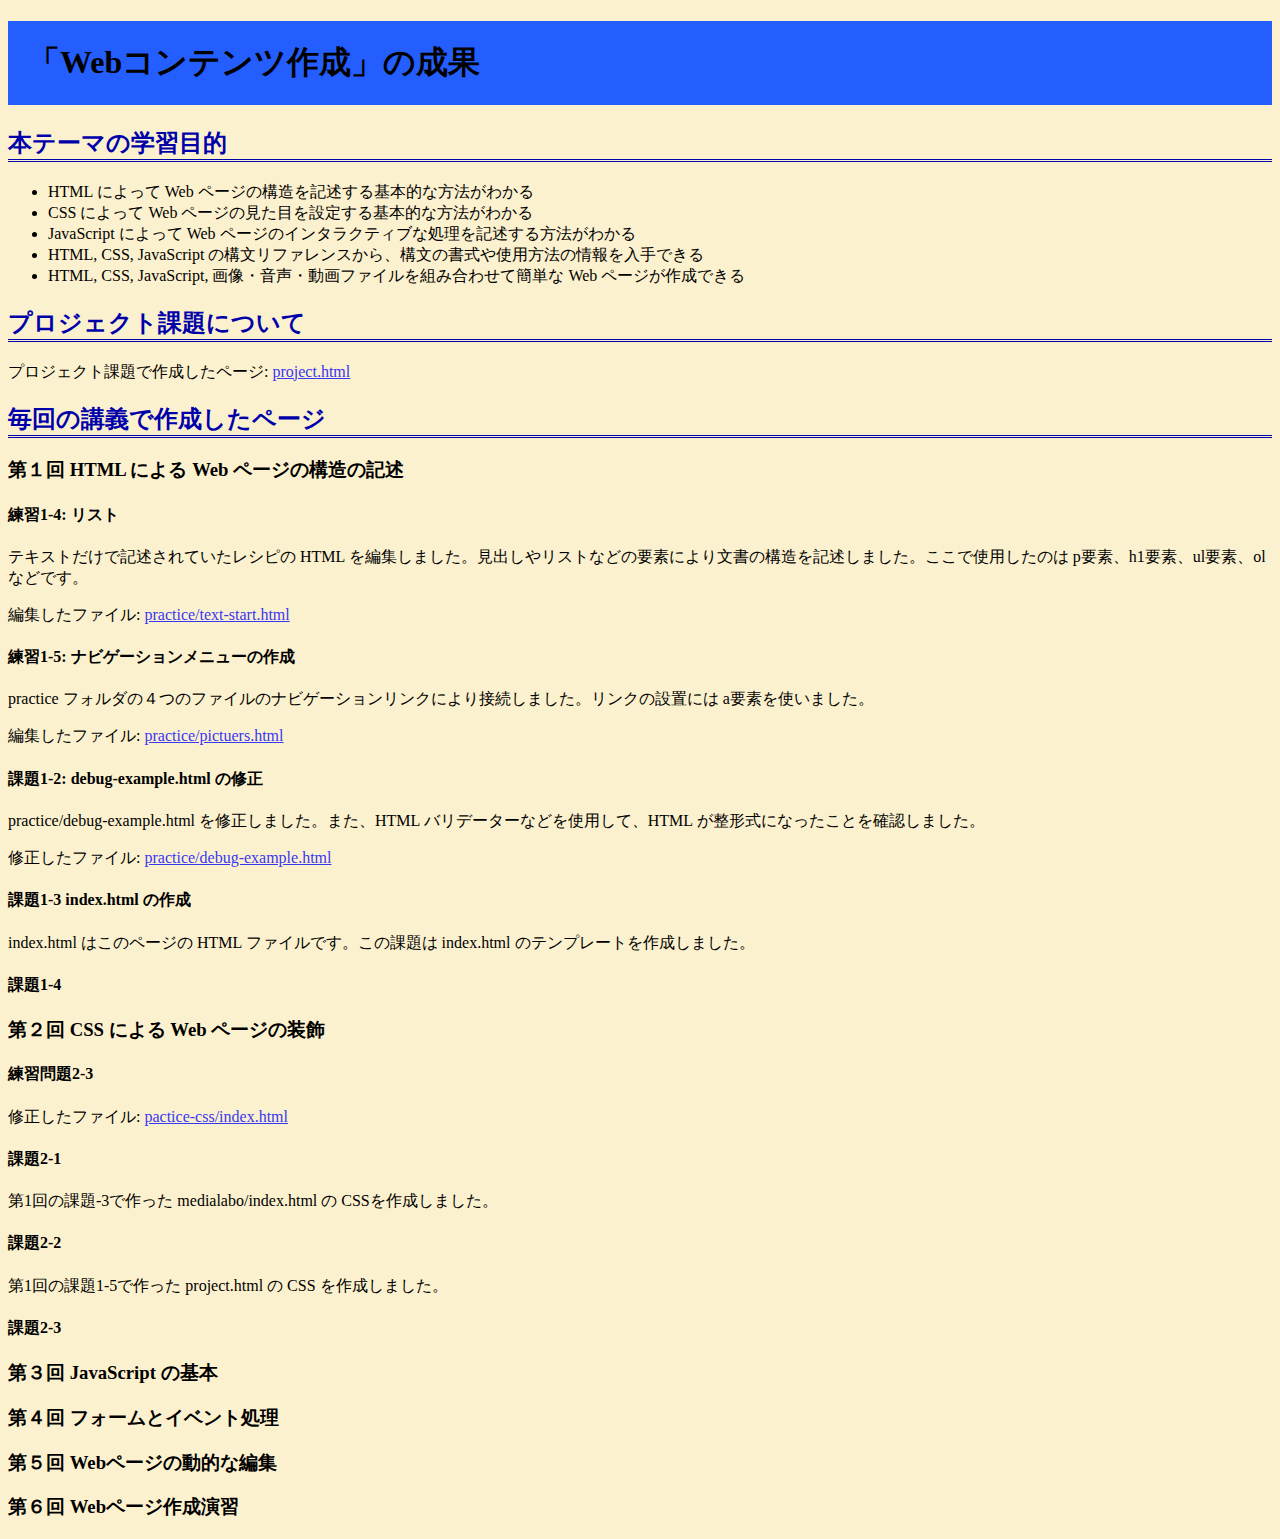
==== index.html @ c335f927 "6/16　演習" ====
<!DOCTYPE html>
<html>
    <head class="target">
        <meta charset="utf-8">
        <title>My test page</title>
        <link rel="stylesheet" href="style.css">
    </head>
    <body class="target">
        <h1 class="target">「Webコンテンツ作成」の成果</h1>
        <h2 class="target">本テーマの学習目的</h2>
            <ul class="target">
                <li>HTML によって Web ページの構造を記述する基本的な方法がわかる</li>
                <li>CSS によって Web ページの見た目を設定する基本的な方法がわかる</li>
                <li>JavaScript によって Web ページのインタラクティブな処理を記述する方法がわかる</li>
                <li>HTML, CSS, JavaScript の構文リファレンスから、構文の書式や使用方法の情報を入手できる</li>
                <li>HTML, CSS, JavaScript, 画像・音声・動画ファイルを組み合わせて簡単な Web ページが作成できる</li>
            </ul>
        <h2 class="target">プロジェクト課題について</h2>
            <p>プロジェクト課題で作成したページ: <a href = "project.html" target = _blank>project.html</a></p>
        <h2 class="target">毎回の講義で作成したページ</h2>
        <h3>第１回 HTML による Web ページの構造の記述</h3>
        <h4>練習1-4: リスト</h4>
            <p>テキストだけで記述されていたレシピの HTML を編集しました。見出しやリストなどの要素により文書の構造を記述しました。ここで使用したのは p要素、h1要素、ul要素、ol などです。</p>
            <p>編集したファイル: <a href = "practice/text-start.html" target = _blank>practice/text-start.html</a></p>
        <h4>練習1-5: ナビゲーションメニューの作成</h4>
            <p>practice フォルダの４つのファイルのナビゲーションリンクにより接続しました。リンクの設置には a要素を使いました。</p>
            <p>編集したファイル: <a href = "practice/pictures.html" target = _blank>practice/pictuers.html</a></p>
        <h4>課題1-2: debug-example.html の修正</h4>
            <p>practice/debug-example.html を修正しました。また、HTML バリデーターなどを使用して、HTML が整形式になったことを確認しました。</p>
            <p>修正したファイル: <a href = "practice/debug-example.html" target = _blank>practice/debug-example.html</a></p>
        <h4>課題1-3 index.html の作成</h4>
            <p>index.html はこのページの HTML ファイルです。この課題は index.html のテンプレートを作成しました。 </p>       <h4>課題1-4 </h4>
        <h3>第２回 CSS による Web ページの装飾</h3>
        <h4>練習問題2-3</h4>
            <p>修正したファイル: <a href = "practice-css/index.html" target = _blank>pactice-css/index.html</a></p>
        <h4>課題2-1</h4>
            <p>第1回の課題-3で作った medialabo/index.html の CSSを作成しました。</p>
        <h4>課題2-2</h4>
            <p>第1回の課題1-5で作った project.html の CSS を作成しました。</p>
        <h4>課題2-3</h4>
        <h3>第３回 JavaScript の基本</h3>
        <h3>第４回 フォームとイベント処理</h3>
        <h3>第５回 Webページの動的な編集</h3>
        <h3>第６回 Webページ作成演習</h3>
    </body>
</html>
---- style.css ----
h2 {
    color: rgb(0, 0, 170);
}
a:link {
    color: rgb(56, 56, 243);
}
a:visited {
    color: purple;
}
a:hover {
    text-decoration: none;
}
/*ul.target {
    border: 5px solid rgb(0, 0, 255);
    padding: 20px 20px 20px 20px;
    background: rgb(181, 212, 230);
}*/
body.target{
    background-color: rgb(252, 241, 206);/*252,241,206*/
}
h2.target {
    border-style: none none double none;
}
h1.target {
    border-style: none;
    padding: 20px 20px 20px 20px;
    background: rgb(36, 94, 255);
}
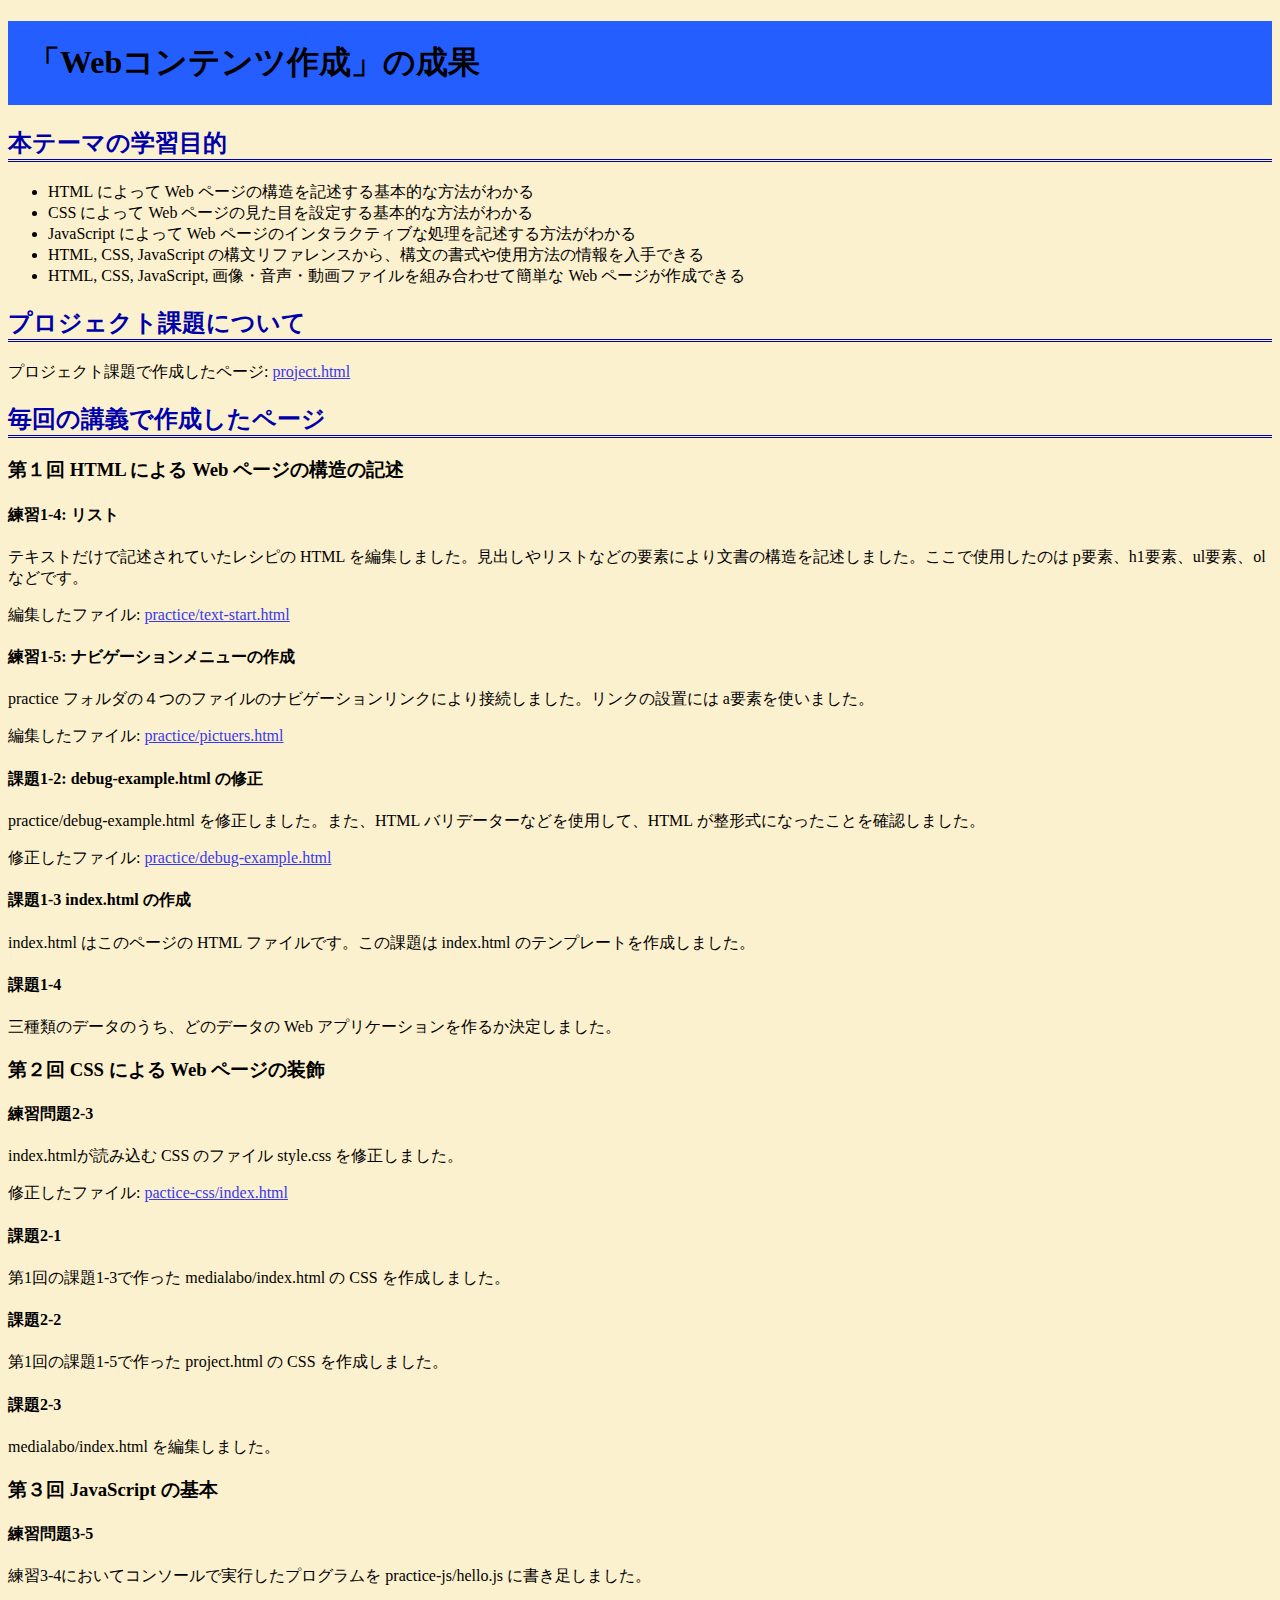
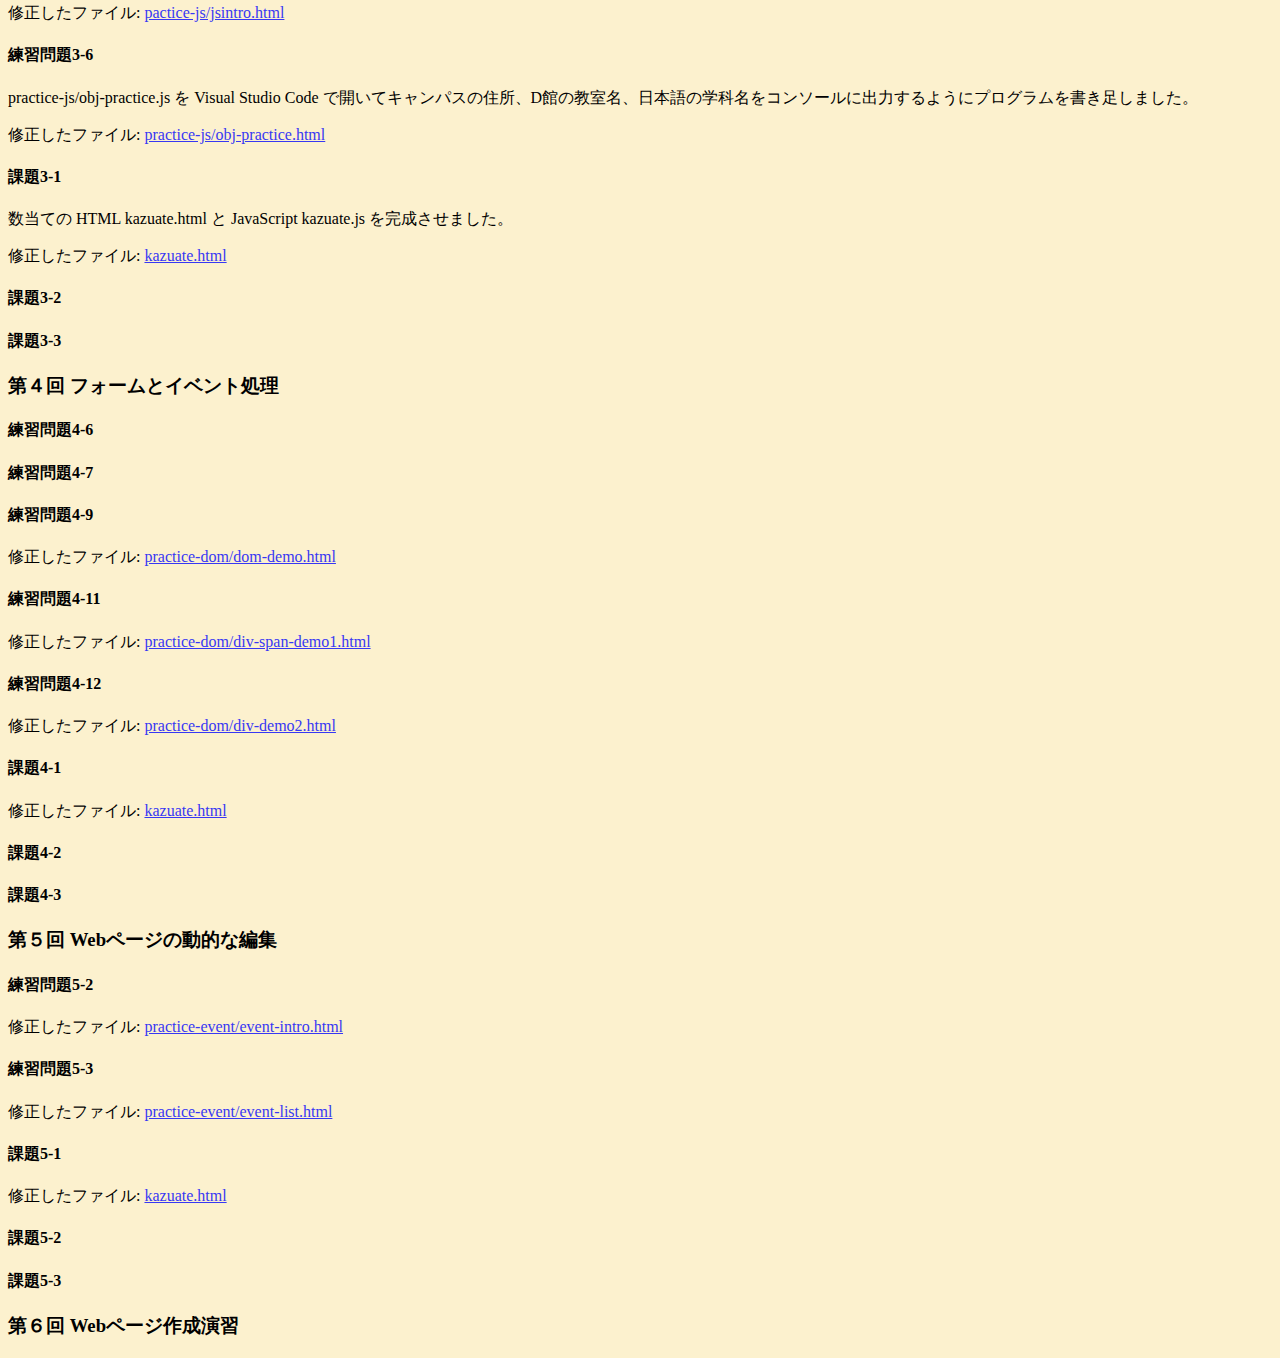
==== commit b3783945: "7/7" ====
--- a/index.html
+++ b/index.html
@@ -16,31 +16,66 @@
                 <li>HTML, CSS, JavaScript, 画像・音声・動画ファイルを組み合わせて簡単な Web ページが作成できる</li>
             </ul>
         <h2 class="target">プロジェクト課題について</h2>
-            <p>プロジェクト課題で作成したページ: <a href = "project.html" target = _blank>project.html</a></p>
+            <p>プロジェクト課題で作成したページ: <a href = "projects.html" target = _blank>project.html</a></p>
         <h2 class="target">毎回の講義で作成したページ</h2>
         <h3>第１回 HTML による Web ページの構造の記述</h3>
-        <h4>練習1-4: リスト</h4>
-            <p>テキストだけで記述されていたレシピの HTML を編集しました。見出しやリストなどの要素により文書の構造を記述しました。ここで使用したのは p要素、h1要素、ul要素、ol などです。</p>
-            <p>編集したファイル: <a href = "practice/text-start.html" target = _blank>practice/text-start.html</a></p>
-        <h4>練習1-5: ナビゲーションメニューの作成</h4>
-            <p>practice フォルダの４つのファイルのナビゲーションリンクにより接続しました。リンクの設置には a要素を使いました。</p>
-            <p>編集したファイル: <a href = "practice/pictures.html" target = _blank>practice/pictuers.html</a></p>
-        <h4>課題1-2: debug-example.html の修正</h4>
-            <p>practice/debug-example.html を修正しました。また、HTML バリデーターなどを使用して、HTML が整形式になったことを確認しました。</p>
-            <p>修正したファイル: <a href = "practice/debug-example.html" target = _blank>practice/debug-example.html</a></p>
-        <h4>課題1-3 index.html の作成</h4>
-            <p>index.html はこのページの HTML ファイルです。この課題は index.html のテンプレートを作成しました。 </p>       <h4>課題1-4 </h4>
+            <h4>練習1-4: リスト</h4>
+                <p>テキストだけで記述されていたレシピの HTML を編集しました。見出しやリストなどの要素により文書の構造を記述しました。ここで使用したのは p要素、h1要素、ul要素、ol などです。</p>
+                <p>編集したファイル: <a href = "practice/text-start.html" target = _blank>practice/text-start.html</a></p>
+            <h4>練習1-5: ナビゲーションメニューの作成</h4>
+                <p>practice フォルダの４つのファイルのナビゲーションリンクにより接続しました。リンクの設置には a要素を使いました。</p>
+                <p>編集したファイル: <a href = "practice/pictures.html" target = _blank>practice/pictuers.html</a></p>
+            <h4>課題1-2: debug-example.html の修正</h4>
+                <p>practice/debug-example.html を修正しました。また、HTML バリデーターなどを使用して、HTML が整形式になったことを確認しました。</p>
+                <p>修正したファイル: <a href = "practice/debug-example.html" target = _blank>practice/debug-example.html</a></p>
+            <h4>課題1-3 index.html の作成</h4>
+                <p>index.html はこのページの HTML ファイルです。この課題は index.html のテンプレートを作成しました。 </p>       
+            <h4>課題1-4 </h4>
+                <p>三種類のデータのうち、どのデータの Web アプリケーションを作るか決定しました。</p>
         <h3>第２回 CSS による Web ページの装飾</h3>
-        <h4>練習問題2-3</h4>
-            <p>修正したファイル: <a href = "practice-css/index.html" target = _blank>pactice-css/index.html</a></p>
-        <h4>課題2-1</h4>
-            <p>第1回の課題-3で作った medialabo/index.html の CSSを作成しました。</p>
-        <h4>課題2-2</h4>
-            <p>第1回の課題1-5で作った project.html の CSS を作成しました。</p>
-        <h4>課題2-3</h4>
+            <h4>練習問題2-3</h4>
+                <p>index.htmlが読み込む CSS のファイル style.css を修正しました。</p>
+                <p>修正したファイル: <a href = "practice-css/index.html" target = _blank>pactice-css/index.html</a></p>
+            <h4>課題2-1</h4>
+                <p>第1回の課題1-3で作った medialabo/index.html の CSS を作成しました。</p>
+            <h4>課題2-2</h4>
+                <p>第1回の課題1-5で作った project.html の CSS を作成しました。</p>
+            <h4>課題2-3</h4>
+                <p>medialabo/index.html を編集しました。</p>
         <h3>第３回 JavaScript の基本</h3>
+            <h4>練習問題3-5</h4>
+                <p>練習3-4においてコンソールで実行したプログラムを practice-js/hello.js に書き足しました。</p>
+                <p>修正したファイル: <a href = "pactice-js/jsintro.html" target = _blank>pactice-js/jsintro.html</a></p>
+            <h4>練習問題3-6</h4>
+                <p>practice-js/obj-practice.js を Visual Studio Code で開いてキャンパスの住所、D館の教室名、日本語の学科名をコンソールに出力するようにプログラムを書き足しました。</p>
+                <p>修正したファイル: <a href = "practice-js/obj-practice.html" target = _blank>practice-js/obj-practice.html</a></p>
+            <h4>課題3-1</h4>
+                <p>数当ての HTML kazuate.html と JavaScript kazuate.js を完成させました。</p>
+                <p>修正したファイル: <a href = "kazuate.html" target = _blank>kazuate.html</a></p>
+            <h4>課題3-2</h4>
+            <h4>課題3-3</h4>
         <h3>第４回 フォームとイベント処理</h3>
+            <h4>練習問題4-6</h4>
+            <h4>練習問題4-7</h4>
+            <h4>練習問題4-9</h4>
+                <p>修正したファイル: <a href = "practice-dom/dom-demo.html" target = _blank>practice-dom/dom-demo.html</a></p>
+            <h4>練習問題4-11</h4>
+                <p>修正したファイル: <a href = "practice-dom/div-span-demo1.html" target = _blank>practice-dom/div-span-demo1.html</a></p>
+            <h4>練習問題4-12</h4>
+                <p>修正したファイル: <a href = "practice-dom/div-demo2.html" target = _blank>practice-dom/div-demo2.html</a></p>
+            <h4>課題4-1</h4>
+                <p>修正したファイル: <a href = "kazuate.html" target = _blank>kazuate.html</a></p>
+            <h4>課題4-2</h4>
+            <h4>課題4-3</h4>
         <h3>第５回 Webページの動的な編集</h3>
+            <h4>練習問題5-2</h4>
+                <p>修正したファイル: <a href = "practice-event/event-intro.html" target = _blank>practice-event/event-intro.html</a></p>
+            <h4>練習問題5-3</h4>
+                <p>修正したファイル: <a href = "practice-event/event-list.html" target = _blank>practice-event/event-list.html</a></p>
+            <h4>課題5-1</h4>
+                <p>修正したファイル: <a href = "kazuate.html" target = _blank>kazuate.html</a></p>
+            <h4>課題5-2</h4>
+            <h4>課題5-3</h4>
         <h3>第６回 Webページ作成演習</h3>
     </body>
 </html>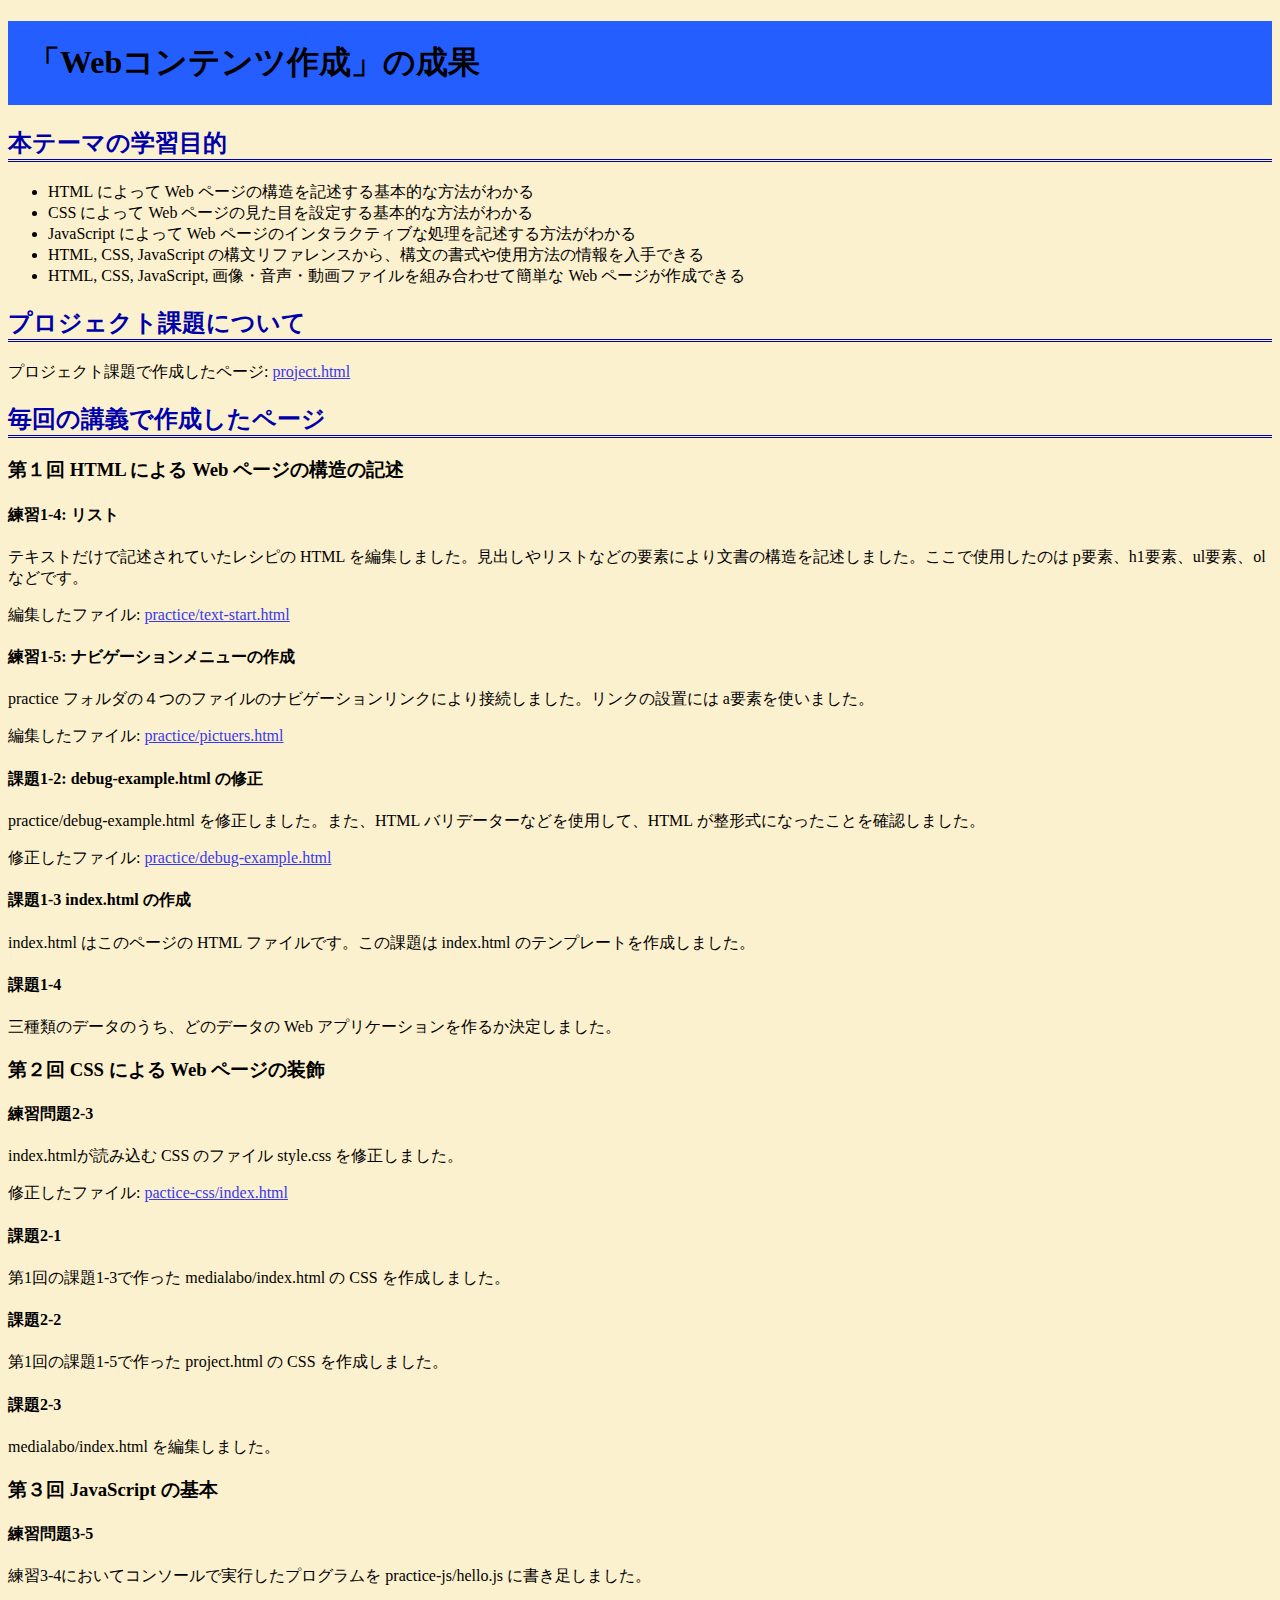
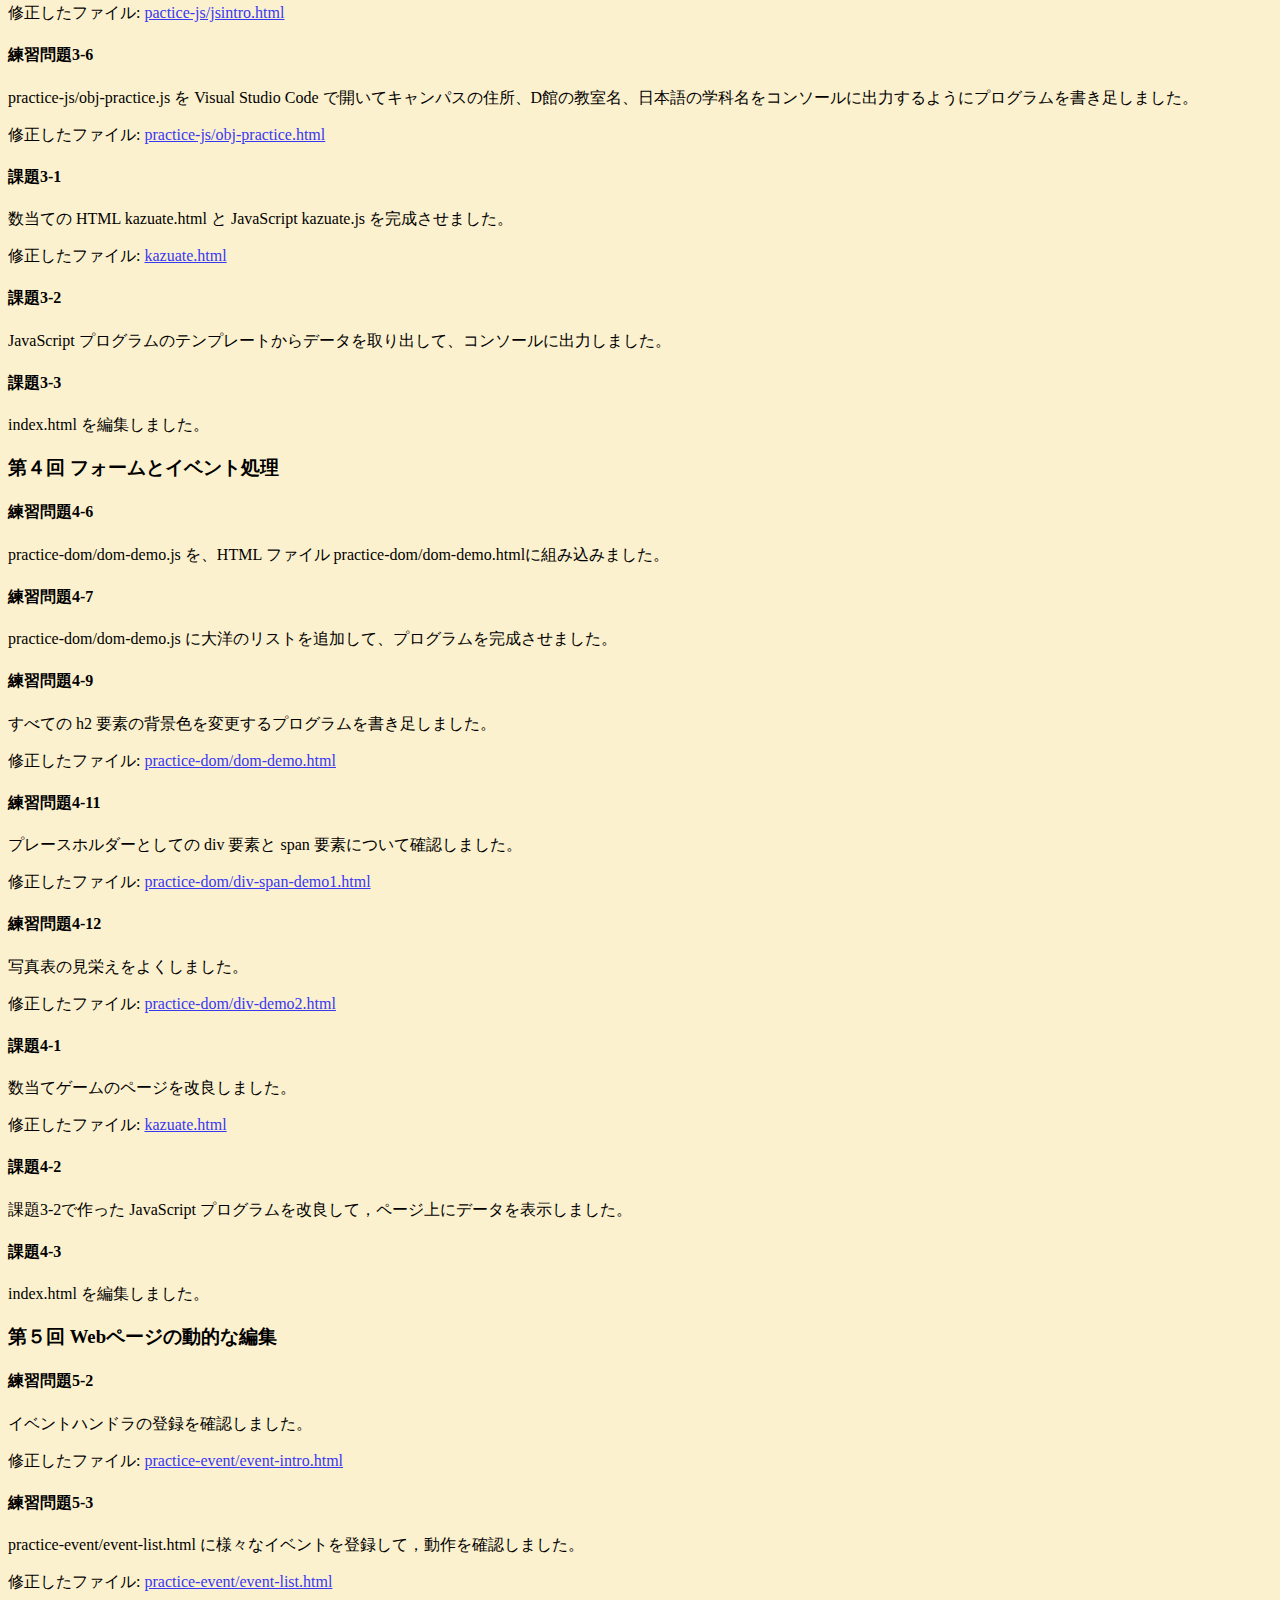
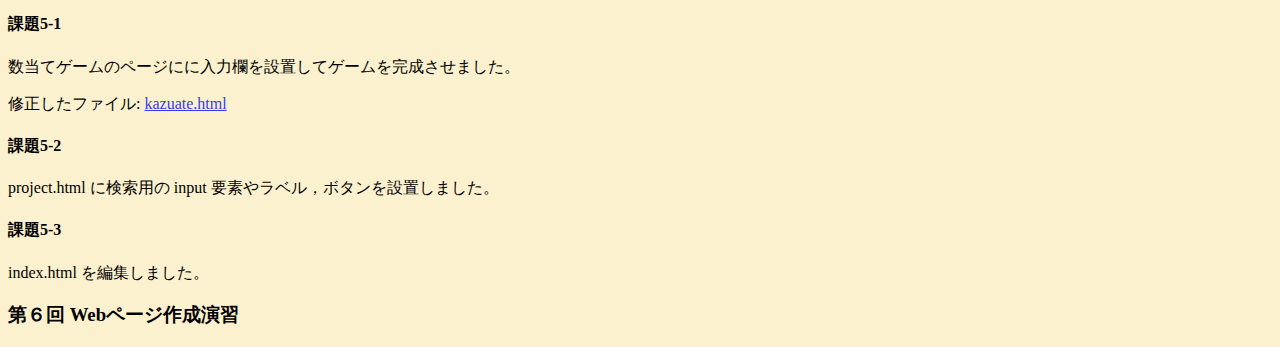
==== commit 58f1259b: "7/10 自宅" ====
--- a/index.html
+++ b/index.html
@@ -53,29 +53,44 @@
                 <p>数当ての HTML kazuate.html と JavaScript kazuate.js を完成させました。</p>
                 <p>修正したファイル: <a href = "kazuate.html" target = _blank>kazuate.html</a></p>
             <h4>課題3-2</h4>
+                <p>JavaScript プログラムのテンプレートからデータを取り出して、コンソールに出力しました。</p>
             <h4>課題3-3</h4>
+                <p>index.html を編集しました。</p>
         <h3>第４回 フォームとイベント処理</h3>
             <h4>練習問題4-6</h4>
+                <p>practice-dom/dom-demo.js を、HTML ファイル practice-dom/dom-demo.htmlに組み込みました。</p>
             <h4>練習問題4-7</h4>
+                <p>practice-dom/dom-demo.js に大洋のリストを追加して、プログラムを完成させました。</p>
             <h4>練習問題4-9</h4>
+                <p>すべての h2 要素の背景色を変更するプログラムを書き足しました。</p>
                 <p>修正したファイル: <a href = "practice-dom/dom-demo.html" target = _blank>practice-dom/dom-demo.html</a></p>
             <h4>練習問題4-11</h4>
+                <p>プレースホルダーとしての div 要素と span 要素について確認しました。</p>
                 <p>修正したファイル: <a href = "practice-dom/div-span-demo1.html" target = _blank>practice-dom/div-span-demo1.html</a></p>
             <h4>練習問題4-12</h4>
+                <p>写真表の見栄えをよくしました。</p>
                 <p>修正したファイル: <a href = "practice-dom/div-demo2.html" target = _blank>practice-dom/div-demo2.html</a></p>
             <h4>課題4-1</h4>
+                <p>数当てゲームのページを改良しました。</p>
                 <p>修正したファイル: <a href = "kazuate.html" target = _blank>kazuate.html</a></p>
             <h4>課題4-2</h4>
+                <p>課題3-2で作った JavaScript プログラムを改良して，ページ上にデータを表示しました。</p>
             <h4>課題4-3</h4>
+                <p>index.html を編集しました。</p>
         <h3>第５回 Webページの動的な編集</h3>
             <h4>練習問題5-2</h4>
+                <p>イベントハンドラの登録を確認しました。</p>
                 <p>修正したファイル: <a href = "practice-event/event-intro.html" target = _blank>practice-event/event-intro.html</a></p>
             <h4>練習問題5-3</h4>
+                <p>practice-event/event-list.html に様々なイベントを登録して，動作を確認しました。</p>
                 <p>修正したファイル: <a href = "practice-event/event-list.html" target = _blank>practice-event/event-list.html</a></p>
             <h4>課題5-1</h4>
+                <p>数当てゲームのページにに入力欄を設置してゲームを完成させました。</p>
                 <p>修正したファイル: <a href = "kazuate.html" target = _blank>kazuate.html</a></p>
             <h4>課題5-2</h4>
+                <p>project.html に検索用の input 要素やラベル，ボタンを設置しました。</p>
             <h4>課題5-3</h4>
+                <p>index.html を編集しました。</p>
         <h3>第６回 Webページ作成演習</h3>
     </body>
 </html>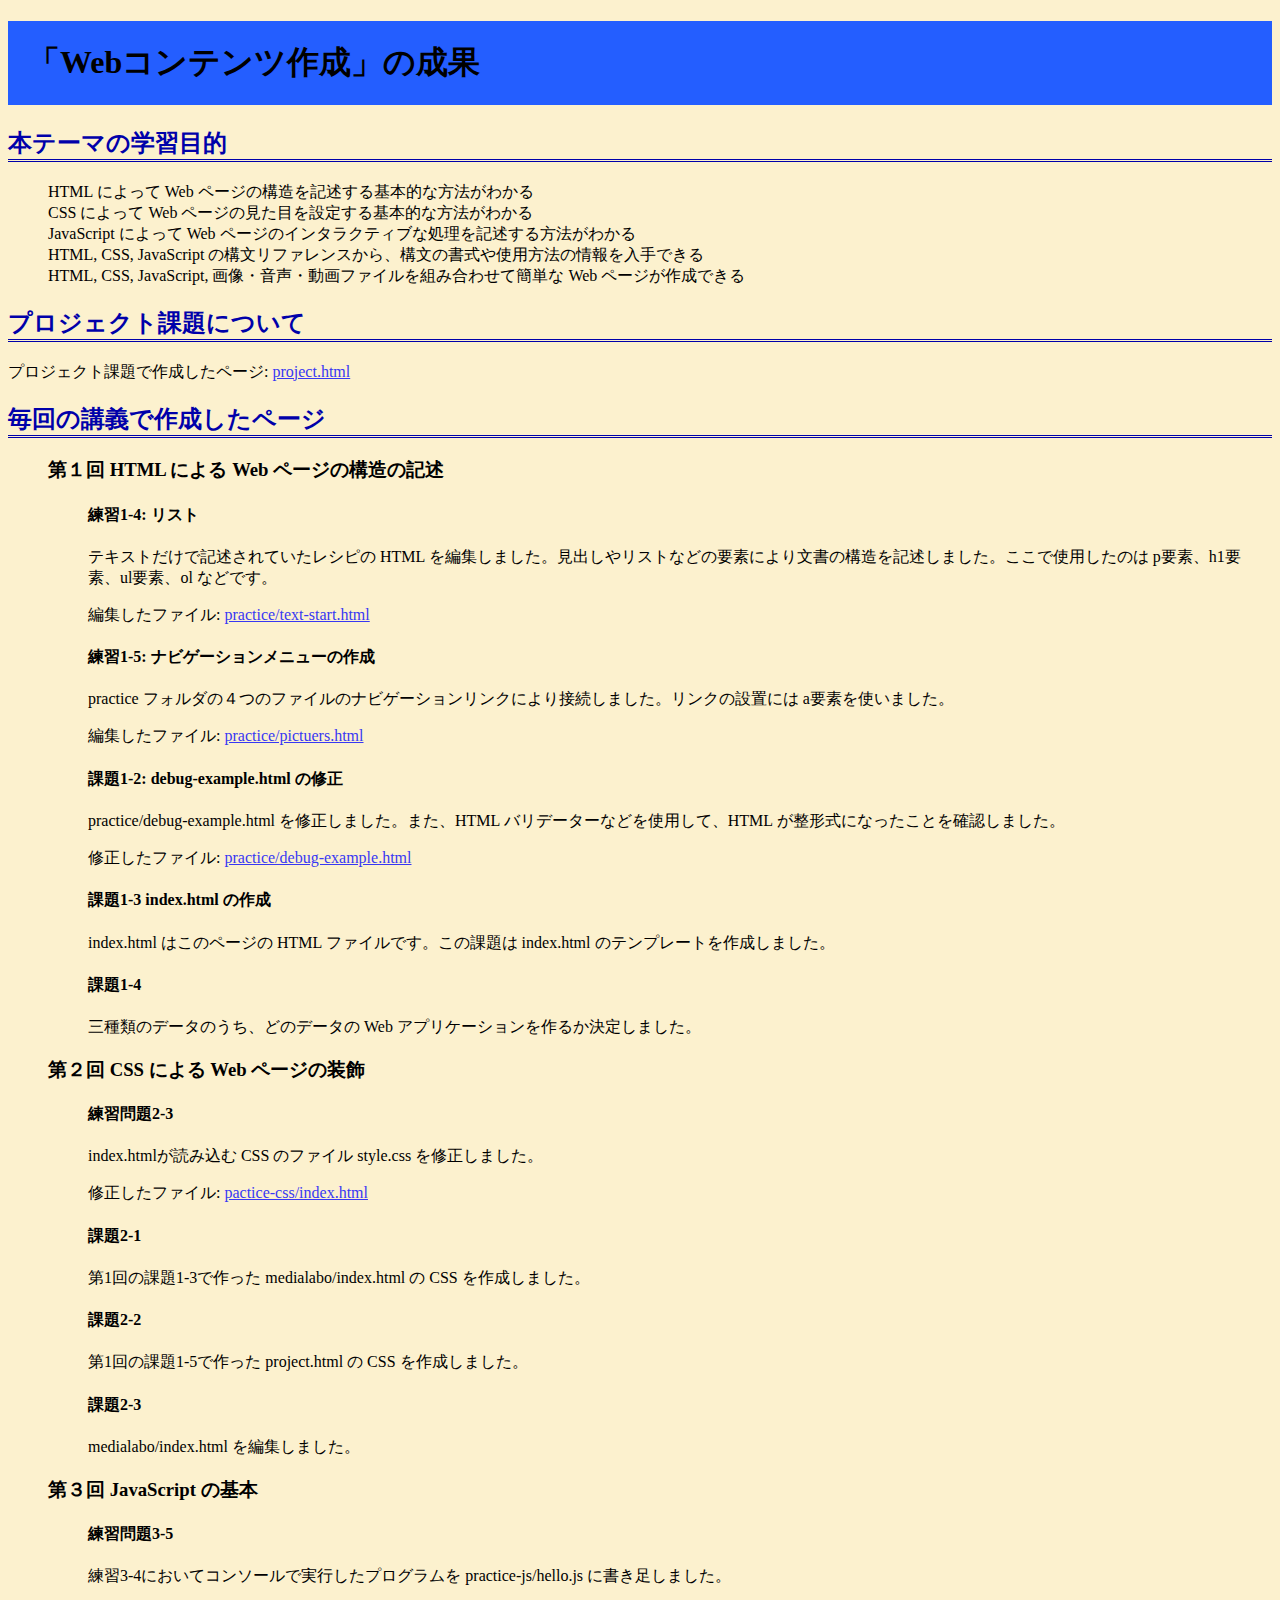
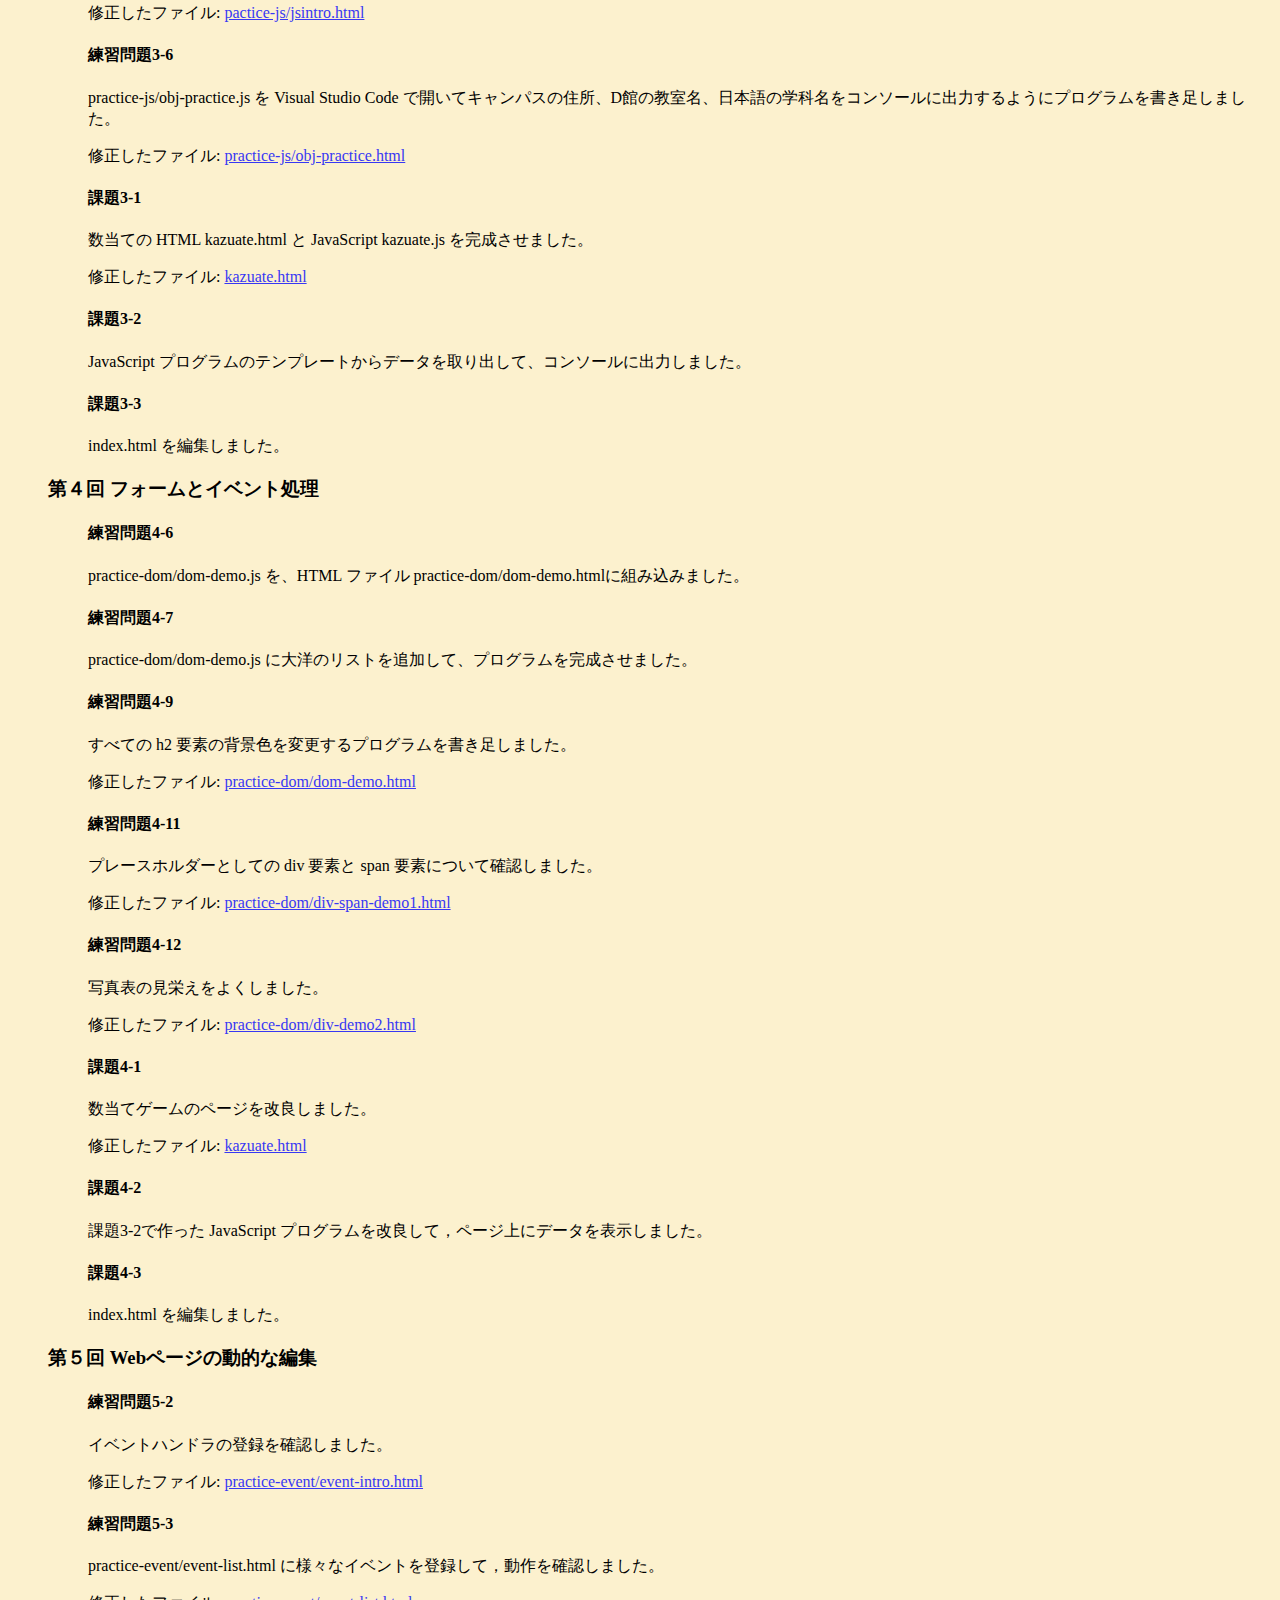
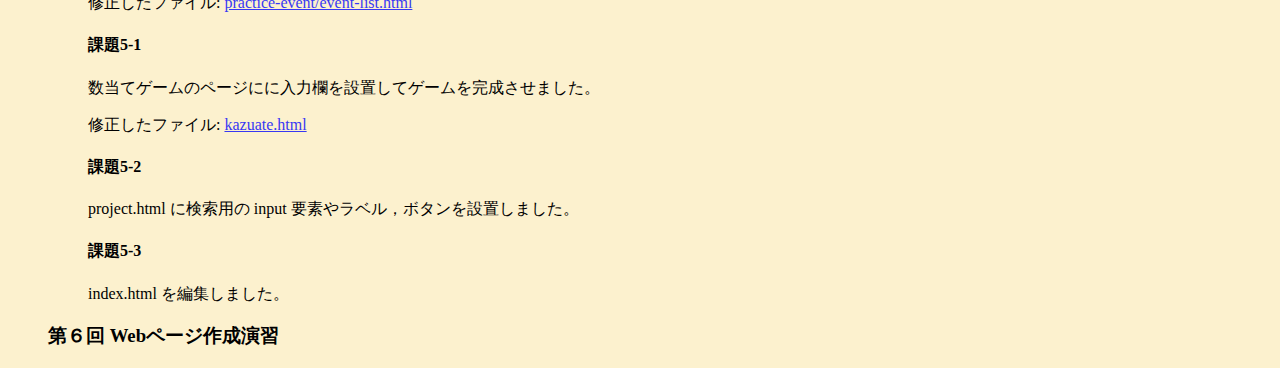
==== commit 0c47d5c3: "7/12" ====
--- a/index.html
+++ b/index.html
@@ -7,7 +7,7 @@
     </head>
     <body class="target">
         <h1 class="target">「Webコンテンツ作成」の成果</h1>
-        <h2 class="target">本テーマの学習目的</h2>
+        <h2 class="target"> 本テーマの学習目的</h2>
             <ul class="target">
                 <li>HTML によって Web ページの構造を記述する基本的な方法がわかる</li>
                 <li>CSS によって Web ページの見た目を設定する基本的な方法がわかる</li>
@@ -18,79 +18,95 @@
         <h2 class="target">プロジェクト課題について</h2>
             <p>プロジェクト課題で作成したページ: <a href = "projects.html" target = _blank>project.html</a></p>
         <h2 class="target">毎回の講義で作成したページ</h2>
-        <h3>第１回 HTML による Web ページの構造の記述</h3>
-            <h4>練習1-4: リスト</h4>
-                <p>テキストだけで記述されていたレシピの HTML を編集しました。見出しやリストなどの要素により文書の構造を記述しました。ここで使用したのは p要素、h1要素、ul要素、ol などです。</p>
-                <p>編集したファイル: <a href = "practice/text-start.html" target = _blank>practice/text-start.html</a></p>
-            <h4>練習1-5: ナビゲーションメニューの作成</h4>
-                <p>practice フォルダの４つのファイルのナビゲーションリンクにより接続しました。リンクの設置には a要素を使いました。</p>
-                <p>編集したファイル: <a href = "practice/pictures.html" target = _blank>practice/pictuers.html</a></p>
-            <h4>課題1-2: debug-example.html の修正</h4>
-                <p>practice/debug-example.html を修正しました。また、HTML バリデーターなどを使用して、HTML が整形式になったことを確認しました。</p>
-                <p>修正したファイル: <a href = "practice/debug-example.html" target = _blank>practice/debug-example.html</a></p>
-            <h4>課題1-3 index.html の作成</h4>
-                <p>index.html はこのページの HTML ファイルです。この課題は index.html のテンプレートを作成しました。 </p>       
-            <h4>課題1-4 </h4>
-                <p>三種類のデータのうち、どのデータの Web アプリケーションを作るか決定しました。</p>
-        <h3>第２回 CSS による Web ページの装飾</h3>
-            <h4>練習問題2-3</h4>
-                <p>index.htmlが読み込む CSS のファイル style.css を修正しました。</p>
-                <p>修正したファイル: <a href = "practice-css/index.html" target = _blank>pactice-css/index.html</a></p>
-            <h4>課題2-1</h4>
-                <p>第1回の課題1-3で作った medialabo/index.html の CSS を作成しました。</p>
-            <h4>課題2-2</h4>
-                <p>第1回の課題1-5で作った project.html の CSS を作成しました。</p>
-            <h4>課題2-3</h4>
-                <p>medialabo/index.html を編集しました。</p>
-        <h3>第３回 JavaScript の基本</h3>
-            <h4>練習問題3-5</h4>
-                <p>練習3-4においてコンソールで実行したプログラムを practice-js/hello.js に書き足しました。</p>
-                <p>修正したファイル: <a href = "pactice-js/jsintro.html" target = _blank>pactice-js/jsintro.html</a></p>
-            <h4>練習問題3-6</h4>
-                <p>practice-js/obj-practice.js を Visual Studio Code で開いてキャンパスの住所、D館の教室名、日本語の学科名をコンソールに出力するようにプログラムを書き足しました。</p>
-                <p>修正したファイル: <a href = "practice-js/obj-practice.html" target = _blank>practice-js/obj-practice.html</a></p>
-            <h4>課題3-1</h4>
-                <p>数当ての HTML kazuate.html と JavaScript kazuate.js を完成させました。</p>
-                <p>修正したファイル: <a href = "kazuate.html" target = _blank>kazuate.html</a></p>
-            <h4>課題3-2</h4>
-                <p>JavaScript プログラムのテンプレートからデータを取り出して、コンソールに出力しました。</p>
-            <h4>課題3-3</h4>
-                <p>index.html を編集しました。</p>
-        <h3>第４回 フォームとイベント処理</h3>
-            <h4>練習問題4-6</h4>
-                <p>practice-dom/dom-demo.js を、HTML ファイル practice-dom/dom-demo.htmlに組み込みました。</p>
-            <h4>練習問題4-7</h4>
-                <p>practice-dom/dom-demo.js に大洋のリストを追加して、プログラムを完成させました。</p>
-            <h4>練習問題4-9</h4>
-                <p>すべての h2 要素の背景色を変更するプログラムを書き足しました。</p>
-                <p>修正したファイル: <a href = "practice-dom/dom-demo.html" target = _blank>practice-dom/dom-demo.html</a></p>
-            <h4>練習問題4-11</h4>
-                <p>プレースホルダーとしての div 要素と span 要素について確認しました。</p>
-                <p>修正したファイル: <a href = "practice-dom/div-span-demo1.html" target = _blank>practice-dom/div-span-demo1.html</a></p>
-            <h4>練習問題4-12</h4>
-                <p>写真表の見栄えをよくしました。</p>
-                <p>修正したファイル: <a href = "practice-dom/div-demo2.html" target = _blank>practice-dom/div-demo2.html</a></p>
-            <h4>課題4-1</h4>
-                <p>数当てゲームのページを改良しました。</p>
-                <p>修正したファイル: <a href = "kazuate.html" target = _blank>kazuate.html</a></p>
-            <h4>課題4-2</h4>
-                <p>課題3-2で作った JavaScript プログラムを改良して，ページ上にデータを表示しました。</p>
-            <h4>課題4-3</h4>
-                <p>index.html を編集しました。</p>
-        <h3>第５回 Webページの動的な編集</h3>
-            <h4>練習問題5-2</h4>
-                <p>イベントハンドラの登録を確認しました。</p>
-                <p>修正したファイル: <a href = "practice-event/event-intro.html" target = _blank>practice-event/event-intro.html</a></p>
-            <h4>練習問題5-3</h4>
-                <p>practice-event/event-list.html に様々なイベントを登録して，動作を確認しました。</p>
-                <p>修正したファイル: <a href = "practice-event/event-list.html" target = _blank>practice-event/event-list.html</a></p>
-            <h4>課題5-1</h4>
-                <p>数当てゲームのページにに入力欄を設置してゲームを完成させました。</p>
-                <p>修正したファイル: <a href = "kazuate.html" target = _blank>kazuate.html</a></p>
-            <h4>課題5-2</h4>
-                <p>project.html に検索用の input 要素やラベル，ボタンを設置しました。</p>
-            <h4>課題5-3</h4>
-                <p>index.html を編集しました。</p>
-        <h3>第６回 Webページ作成演習</h3>
+        <ul>
+            <h3>第１回 HTML による Web ページの構造の記述</h3>
+            <ul>
+                <li><h4>練習1-4: リスト</h4></li>
+                    <p>テキストだけで記述されていたレシピの HTML を編集しました。見出しやリストなどの要素により文書の構造を記述しました。ここで使用したのは p要素、h1要素、ul要素、ol などです。</p>
+                    <p>編集したファイル: <a href = "practice/text-start.html" target = _blank>practice/text-start.html</a></p>
+                <li><h4>練習1-5: ナビゲーションメニューの作成</h4></li>
+                    <p>practice フォルダの４つのファイルのナビゲーションリンクにより接続しました。リンクの設置には a要素を使いました。</p>
+                    <p>編集したファイル: <a href = "practice/pictures.html" target = _blank>practice/pictuers.html</a></p>
+                <li><h4>課題1-2: debug-example.html の修正</h4></li>
+                    <p>practice/debug-example.html を修正しました。また、HTML バリデーターなどを使用して、HTML が整形式になったことを確認しました。</p>
+                    <p>修正したファイル: <a href = "practice/debug-example.html" target = _blank>practice/debug-example.html</a></p>
+                <li><h4>課題1-3 index.html の作成</h4></li>
+                    <p>index.html はこのページの HTML ファイルです。この課題は index.html のテンプレートを作成しました。 </p>       
+                <li><h4>課題1-4 </h4></li>
+                    <p>三種類のデータのうち、どのデータの Web アプリケーションを作るか決定しました。</p>
+            </ul>
+        
+            <h3>第２回 CSS による Web ページの装飾</h3>
+            <ul>
+                <li><h4>練習問題2-3</h4></li>
+                    <p>index.htmlが読み込む CSS のファイル style.css を修正しました。</p>
+                    <p>修正したファイル: <a href = "practice-css/index.html" target = _blank>pactice-css/index.html</a></p>
+                <li><h4>課題2-1</h4></li>
+                    <p>第1回の課題1-3で作った medialabo/index.html の CSS を作成しました。</p>
+                <li><h4>課題2-2</h4></li>
+                    <p>第1回の課題1-5で作った project.html の CSS を作成しました。</p>
+                <li><h4>課題2-3</h4></li>
+                    <p>medialabo/index.html を編集しました。</p>
+            </ul>
+            <h3>第３回 JavaScript の基本</h3>
+            <ul>
+                <li><h4>練習問題3-5</h4></li>
+                    <p>練習3-4においてコンソールで実行したプログラムを practice-js/hello.js に書き足しました。</p>
+                    <p>修正したファイル: <a href = "pactice-js/jsintro.html" target = _blank>pactice-js/jsintro.html</a></p>
+                <li><h4>練習問題3-6</h4></li>
+                    <p>practice-js/obj-practice.js を Visual Studio Code で開いてキャンパスの住所、D館の教室名、日本語の学科名をコンソールに出力するようにプログラムを書き足しました。</p>
+                    <p>修正したファイル: <a href = "practice-js/obj-practice.html" target = _blank>practice-js/obj-practice.html</a></p>
+                <li><h4>課題3-1</h4></li>
+                    <p>数当ての HTML kazuate.html と JavaScript kazuate.js を完成させました。</p>
+                    <p>修正したファイル: <a href = "kazuate.html" target = _blank>kazuate.html</a></p>
+                <li><h4>課題3-2</h4></li>
+                    <p>JavaScript プログラムのテンプレートからデータを取り出して、コンソールに出力しました。</p>
+                <li><h4>課題3-3</h4></li>
+                    <p>index.html を編集しました。</p>
+            </ul>
+            <h3>第４回 フォームとイベント処理</h3>
+            <ul>
+                <li><h4>練習問題4-6</h4></li>
+                    <p>practice-dom/dom-demo.js を、HTML ファイル practice-dom/dom-demo.htmlに組み込みました。</p>
+                <li><h4>練習問題4-7</h4></li>
+                    <p>practice-dom/dom-demo.js に大洋のリストを追加して、プログラムを完成させました。</p>
+                <li><h4>練習問題4-9</h4></li>
+                    <p>すべての h2 要素の背景色を変更するプログラムを書き足しました。</p>
+                    <p>修正したファイル: <a href = "practice-dom/dom-demo.html" target = _blank>practice-dom/dom-demo.html</a></p>
+                <li><h4>練習問題4-11</h4></li>
+                    <p>プレースホルダーとしての div 要素と span 要素について確認しました。</p>
+                    <p>修正したファイル: <a href = "practice-dom/div-span-demo1.html" target = _blank>practice-dom/div-span-demo1.html</a></p>
+                <li><h4>練習問題4-12</h4></li>
+                    <p>写真表の見栄えをよくしました。</p>
+                    <p>修正したファイル: <a href = "practice-dom/div-demo2.html" target = _blank>practice-dom/div-demo2.html</a></p>
+                <li><h4>課題4-1</h4></li>
+                    <p>数当てゲームのページを改良しました。</p>
+                    <p>修正したファイル: <a href = "kazuate.html" target = _blank>kazuate.html</a></p>
+                <li><h4>課題4-2</h4></li>
+                    <p>課題3-2で作った JavaScript プログラムを改良して，ページ上にデータを表示しました。</p>
+                <li><h4>課題4-3</h4></li>
+                    <p>index.html を編集しました。</p>
+            </ul>
+            <h3>第５回 Webページの動的な編集</h3>
+            <ul>
+                <li><h4>練習問題5-2</h4></li>
+                    <p>イベントハンドラの登録を確認しました。</p>
+                    <p>修正したファイル: <a href = "practice-event/event-intro.html" target = _blank>practice-event/event-intro.html</a></p>
+                <li><h4>練習問題5-3</h4></li>
+                    <p>practice-event/event-list.html に様々なイベントを登録して，動作を確認しました。</p>
+                    <p>修正したファイル: <a href = "practice-event/event-list.html" target = _blank>practice-event/event-list.html</a></p>
+                <li><h4>課題5-1</h4></li>
+                    <p>数当てゲームのページにに入力欄を設置してゲームを完成させました。</p>
+                    <p>修正したファイル: <a href = "kazuate.html" target = _blank>kazuate.html</a></p>
+                <li><h4>課題5-2</h4></li>
+                    <p>project.html に検索用の input 要素やラベル，ボタンを設置しました。</p>
+                <li><h4>課題5-3</h4></li>
+                    <p>index.html を編集しました。</p>
+            </ul>
+            <h3>第６回 Webページ作成演習</h3>
+            <ul>
+
+            </ul>
+        </ul>
     </body>
 </html>--- a/style.css
+++ b/style.css
@@ -25,4 +25,7 @@
     border-style: none;
     padding: 20px 20px 20px 20px;
     background: rgb(36, 94, 255);
+}
+li{
+    list-style-type: none;
 }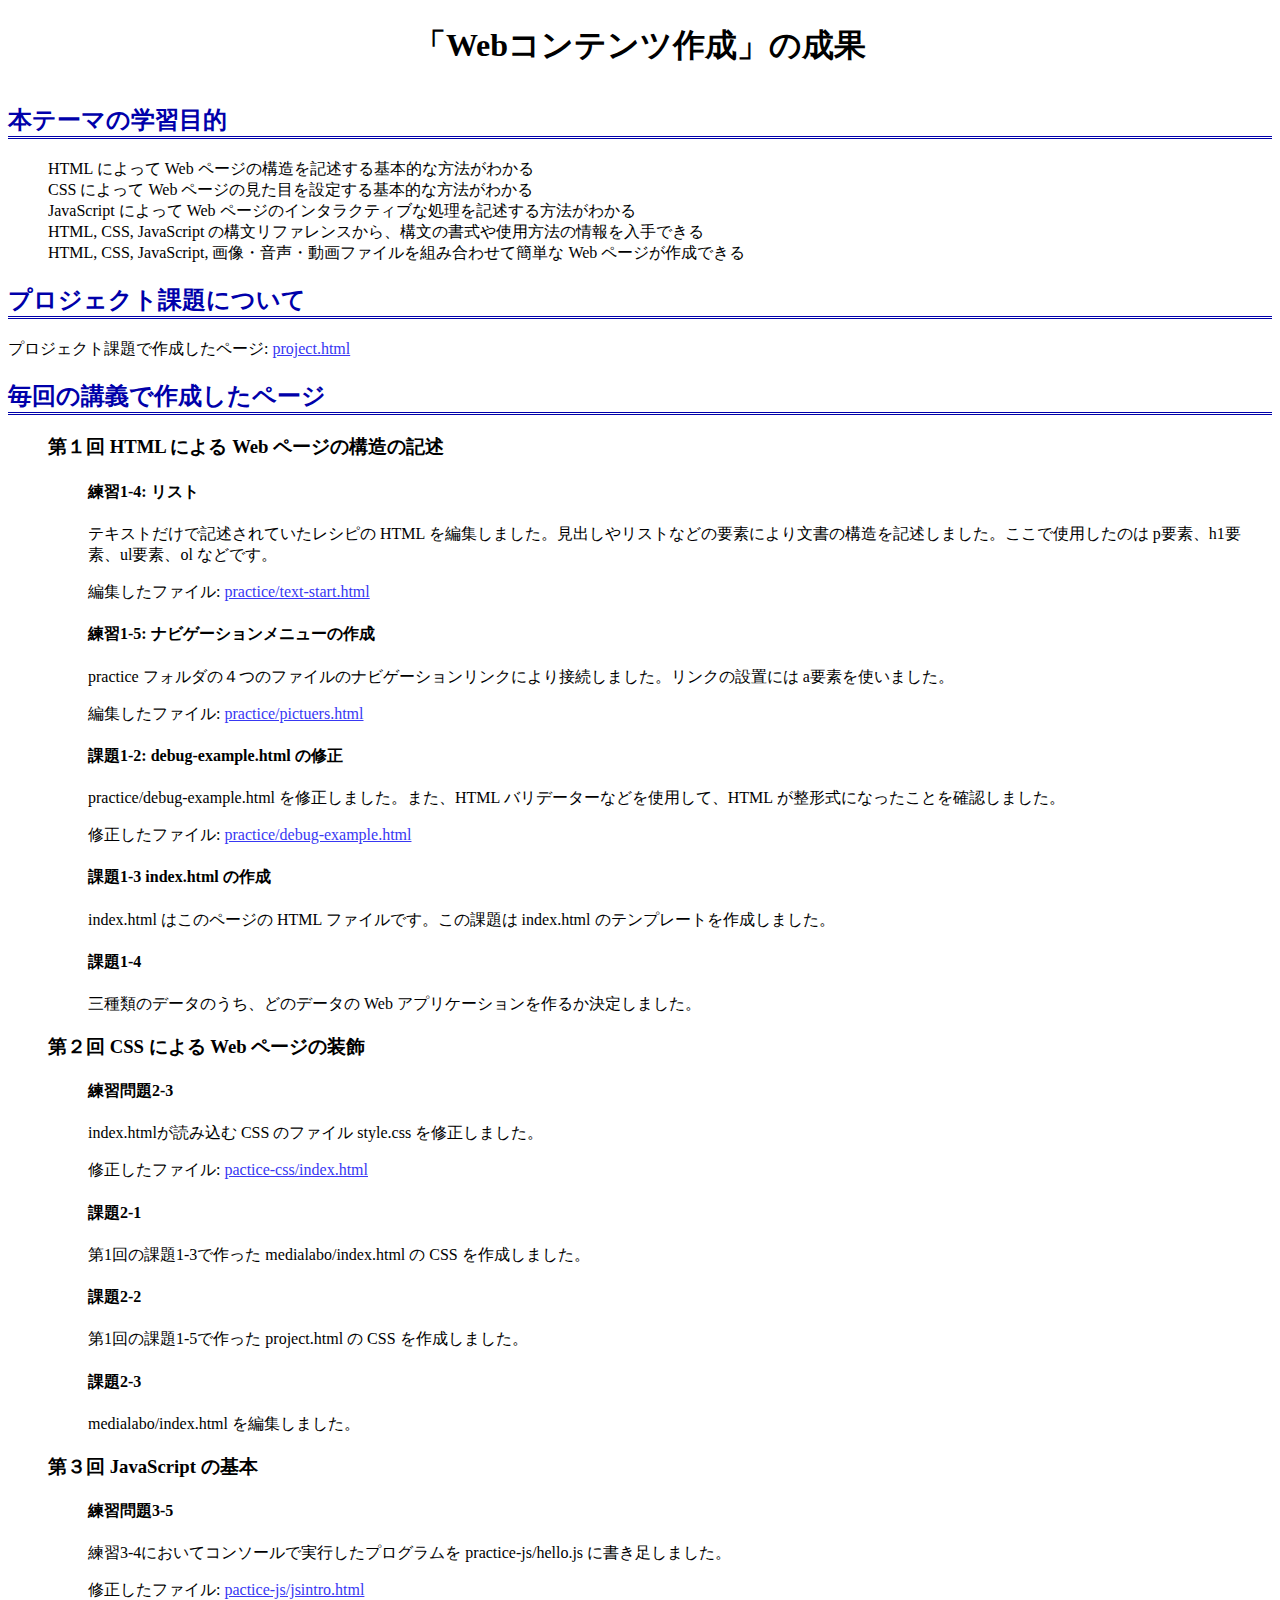
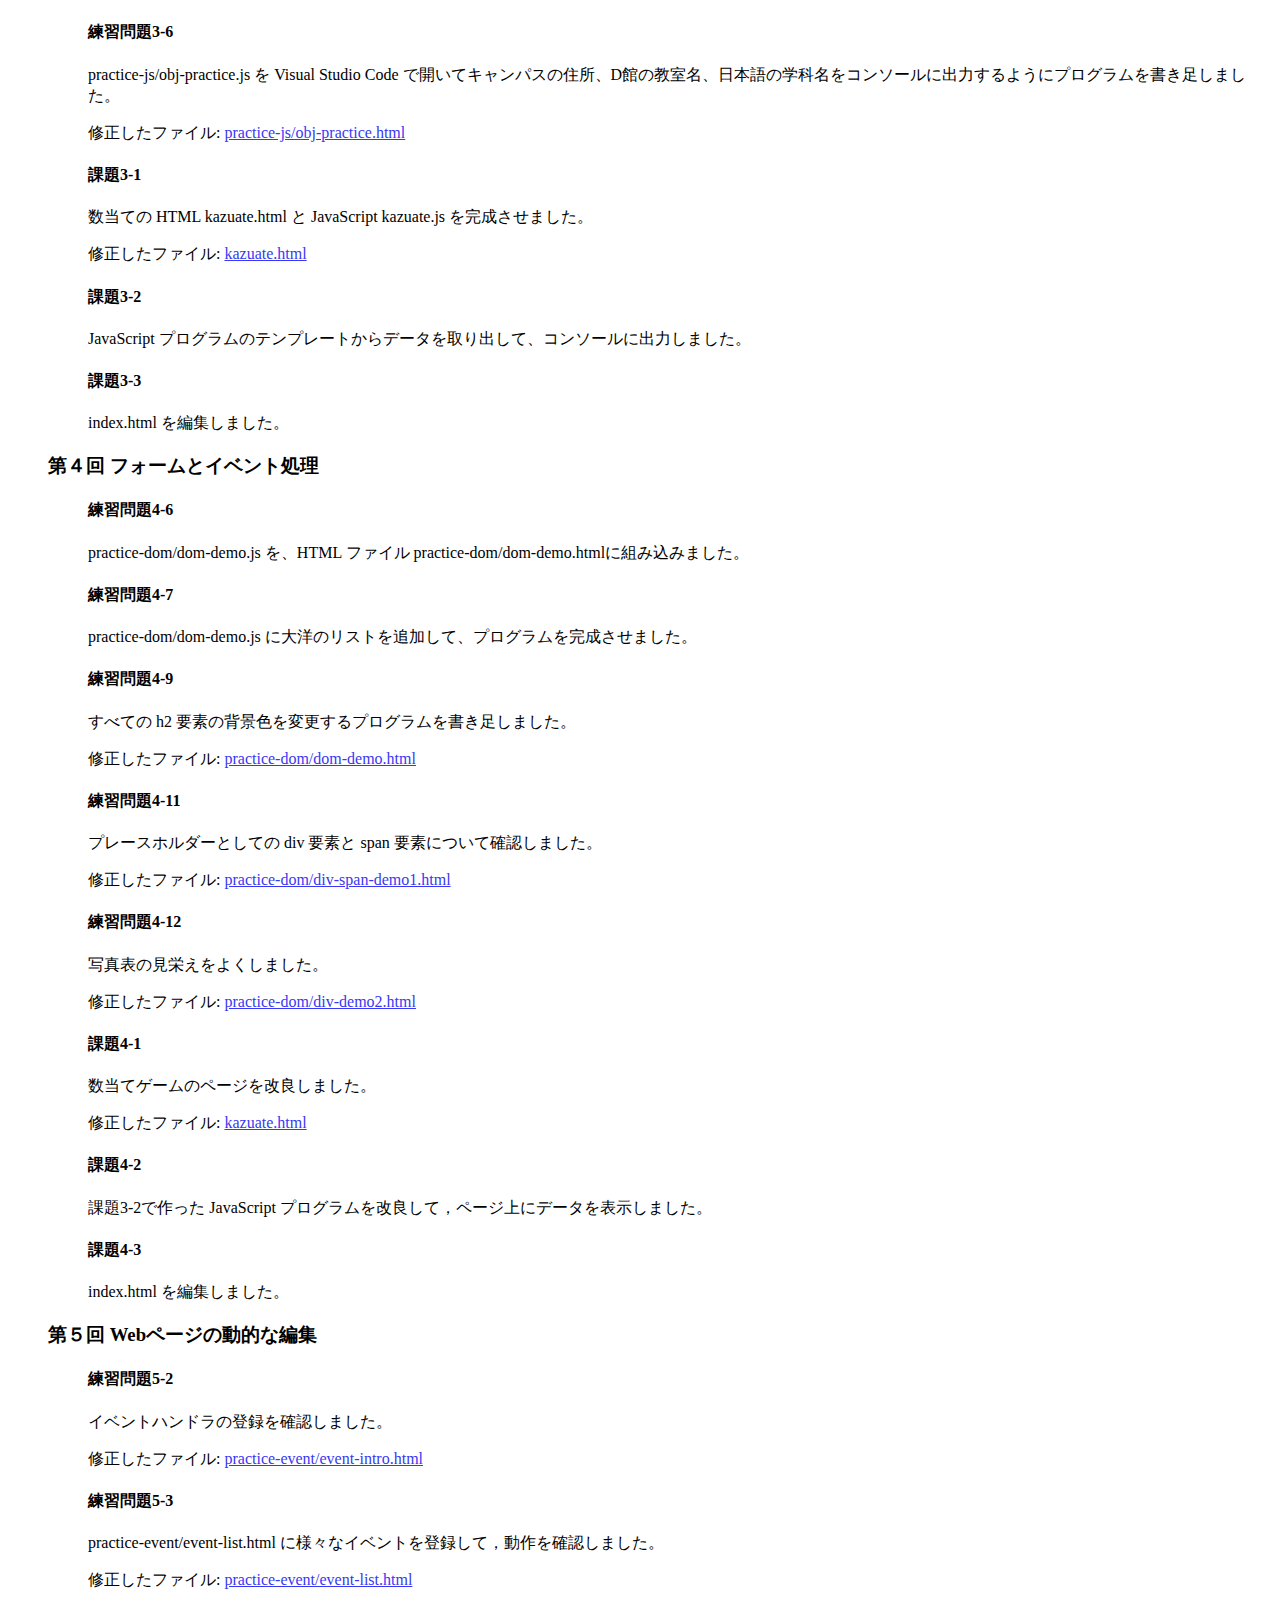
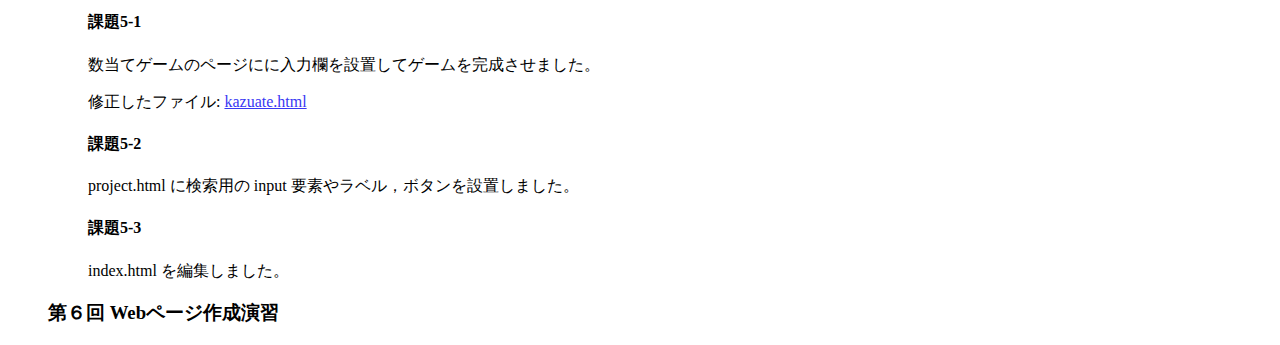
==== commit 7149c66a: "7/21" ====
--- a/index.html
+++ b/index.html
@@ -52,7 +52,7 @@
             <ul>
                 <li><h4>練習問題3-5</h4></li>
                     <p>練習3-4においてコンソールで実行したプログラムを practice-js/hello.js に書き足しました。</p>
-                    <p>修正したファイル: <a href = "pactice-js/jsintro.html" target = _blank>pactice-js/jsintro.html</a></p>
+                    <p>修正したファイル: <a href = "practice-js/jsintro.html" target = _blank>pactice-js/jsintro.html</a></p>
                 <li><h4>練習問題3-6</h4></li>
                     <p>practice-js/obj-practice.js を Visual Studio Code で開いてキャンパスの住所、D館の教室名、日本語の学科名をコンソールに出力するようにプログラムを書き足しました。</p>
                     <p>修正したファイル: <a href = "practice-js/obj-practice.html" target = _blank>practice-js/obj-practice.html</a></p>
--- a/style.css
+++ b/style.css
@@ -16,16 +16,28 @@
     background: rgb(181, 212, 230);
 }*/
 body.target{
-    background-color: rgb(252, 241, 206);/*252,241,206*/
+    background-color: white;/*252,241,206*/
 }
 h2.target {
     border-style: none none double none;
 }
-h1.target {
+/*h1.target {
     border-style: none;
-    padding: 20px 20px 20px 20px;
+    padding: 50px 50px 50px 50px;
     background: rgb(36, 94, 255);
-}
+}*/
 li{
     list-style-type: none;
-}+}
+header, footer {
+    background-color: teal;
+    height: 10em;
+    padding: 2em;
+  }
+  h1, footer p {
+    margin: 0px;
+  }
+  h1 {
+    text-align: center;
+    padding: 0.5em 0;
+  }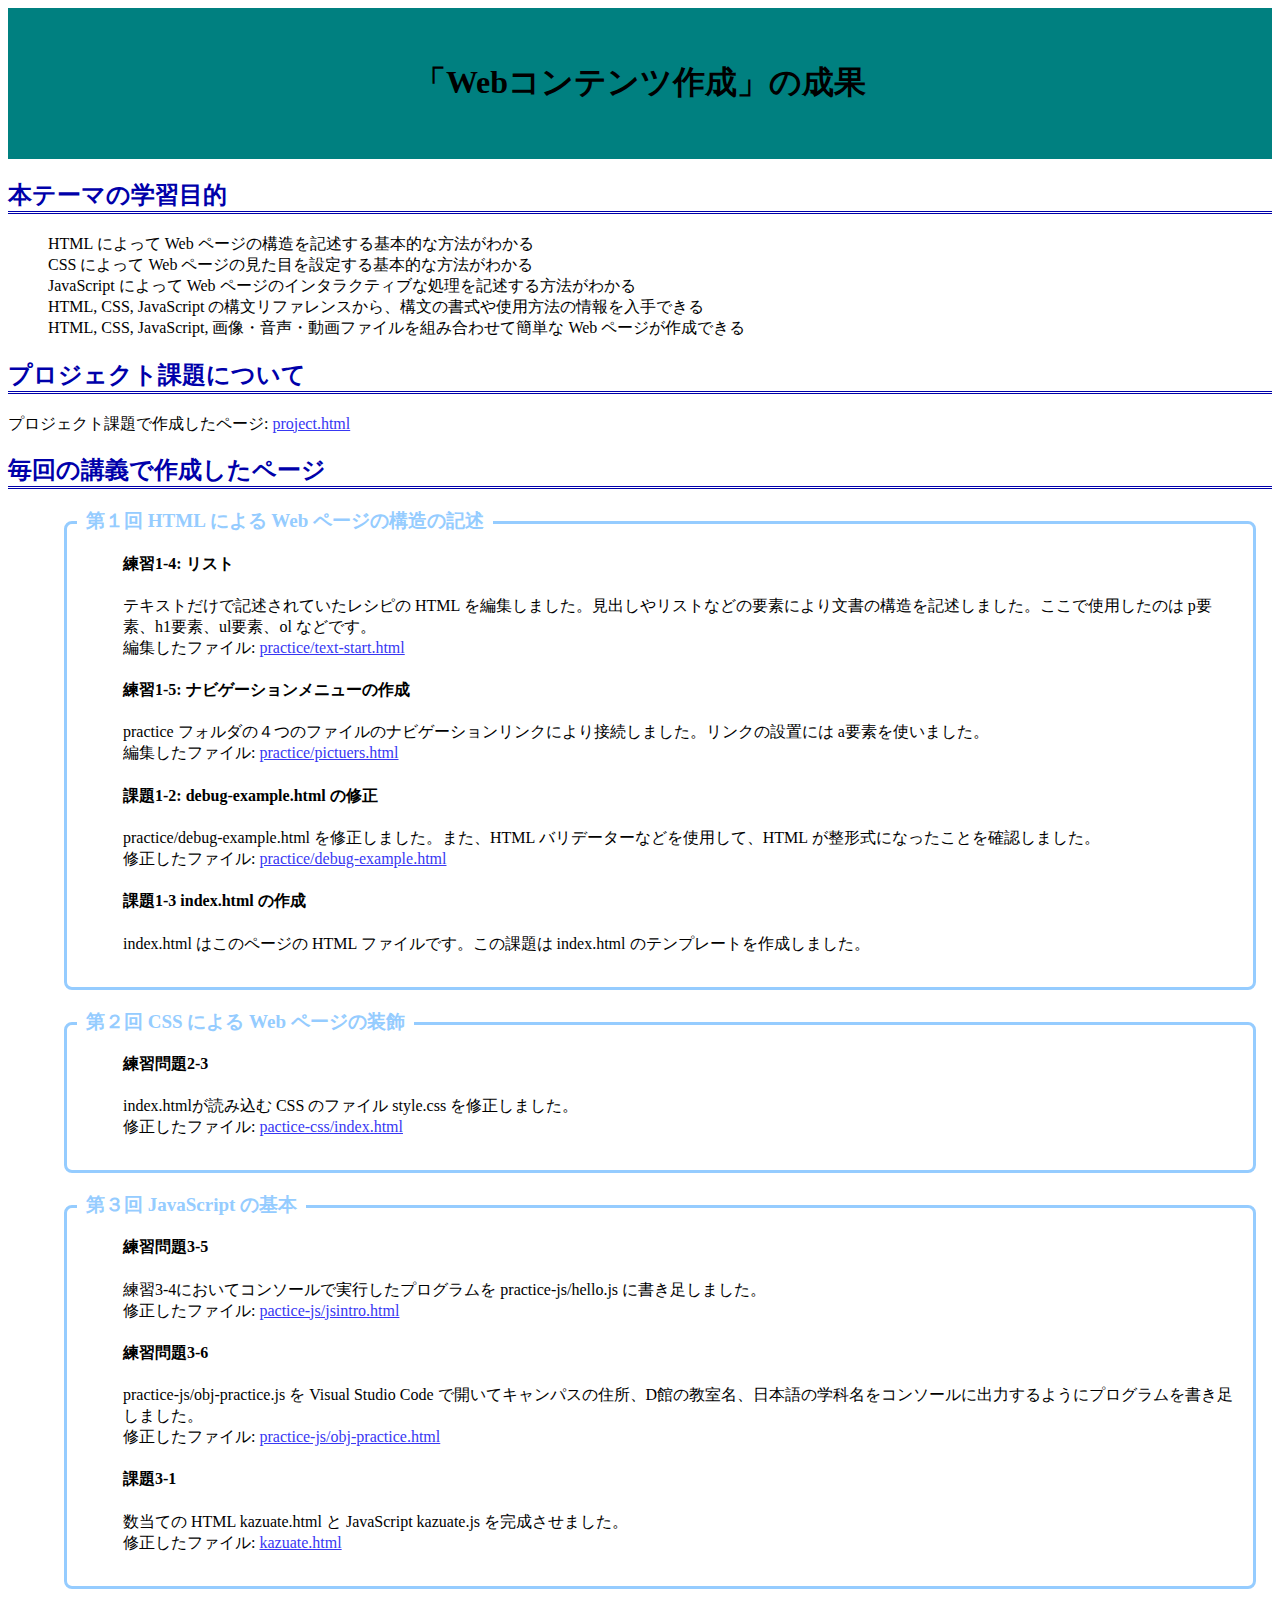
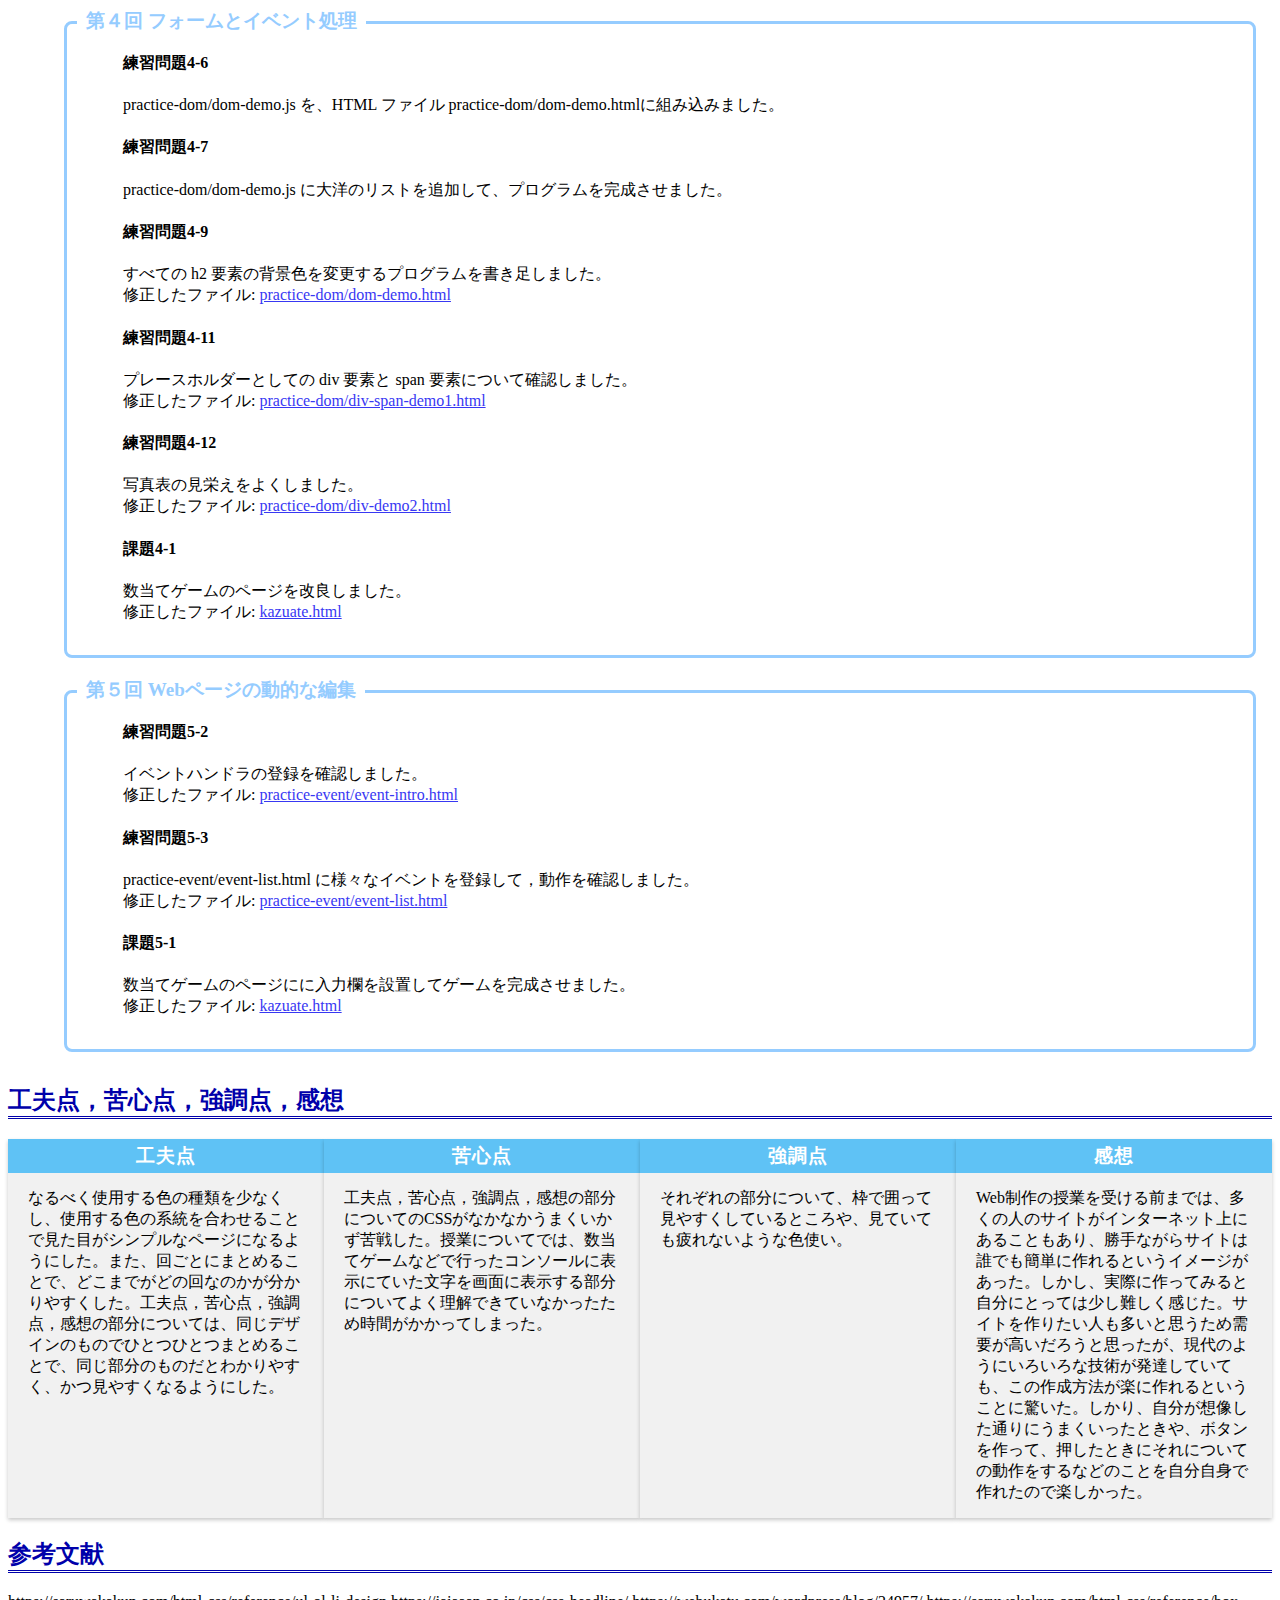
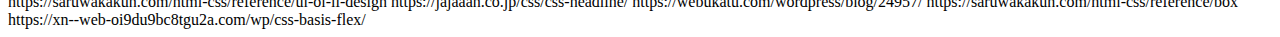
==== commit 4687f815: "7/25" ====
--- a/index.html
+++ b/index.html
@@ -6,7 +6,9 @@
         <link rel="stylesheet" href="style.css">
     </head>
     <body class="target">
-        <h1 class="target">「Webコンテンツ作成」の成果</h1>
+        <header>
+            <h1 class="target">「Webコンテンツ作成」の成果</h1>
+        </header>
         <h2 class="target"> 本テーマの学習目的</h2>
             <ul class="target">
                 <li>HTML によって Web ページの構造を記述する基本的な方法がわかる</li>
@@ -19,7 +21,10 @@
             <p>プロジェクト課題で作成したページ: <a href = "projects.html" target = _blank>project.html</a></p>
         <h2 class="target">毎回の講義で作成したページ</h2>
         <ul>
-            <h3>第１回 HTML による Web ページの構造の記述</h3>
+        <div class="box1">
+            <span class="box-title">
+                第１回 HTML による Web ページの構造の記述
+            </span>
             <ul>
                 <li><h4>練習1-4: リスト</h4></li>
                     <p>テキストだけで記述されていたレシピの HTML を編集しました。見出しやリストなどの要素により文書の構造を記述しました。ここで使用したのは p要素、h1要素、ul要素、ol などです。</p>
@@ -31,24 +36,23 @@
                     <p>practice/debug-example.html を修正しました。また、HTML バリデーターなどを使用して、HTML が整形式になったことを確認しました。</p>
                     <p>修正したファイル: <a href = "practice/debug-example.html" target = _blank>practice/debug-example.html</a></p>
                 <li><h4>課題1-3 index.html の作成</h4></li>
-                    <p>index.html はこのページの HTML ファイルです。この課題は index.html のテンプレートを作成しました。 </p>       
-                <li><h4>課題1-4 </h4></li>
-                    <p>三種類のデータのうち、どのデータの Web アプリケーションを作るか決定しました。</p>
+                    <p>index.html はこのページの HTML ファイルです。この課題は index.html のテンプレートを作成しました。 </p>
             </ul>
-        
-            <h3>第２回 CSS による Web ページの装飾</h3>
+        </div>
+        <div class="box1">
+            <span class="box-title">
+                第２回 CSS による Web ページの装飾
+            </span>
             <ul>
                 <li><h4>練習問題2-3</h4></li>
                     <p>index.htmlが読み込む CSS のファイル style.css を修正しました。</p>
                     <p>修正したファイル: <a href = "practice-css/index.html" target = _blank>pactice-css/index.html</a></p>
-                <li><h4>課題2-1</h4></li>
-                    <p>第1回の課題1-3で作った medialabo/index.html の CSS を作成しました。</p>
-                <li><h4>課題2-2</h4></li>
-                    <p>第1回の課題1-5で作った project.html の CSS を作成しました。</p>
-                <li><h4>課題2-3</h4></li>
-                    <p>medialabo/index.html を編集しました。</p>
             </ul>
-            <h3>第３回 JavaScript の基本</h3>
+        </div>
+        <div class="box1">
+            <span class="box-title">
+                第３回 JavaScript の基本
+            </span>
             <ul>
                 <li><h4>練習問題3-5</h4></li>
                     <p>練習3-4においてコンソールで実行したプログラムを practice-js/hello.js に書き足しました。</p>
@@ -59,12 +63,12 @@
                 <li><h4>課題3-1</h4></li>
                     <p>数当ての HTML kazuate.html と JavaScript kazuate.js を完成させました。</p>
                     <p>修正したファイル: <a href = "kazuate.html" target = _blank>kazuate.html</a></p>
-                <li><h4>課題3-2</h4></li>
-                    <p>JavaScript プログラムのテンプレートからデータを取り出して、コンソールに出力しました。</p>
-                <li><h4>課題3-3</h4></li>
-                    <p>index.html を編集しました。</p>
             </ul>
-            <h3>第４回 フォームとイベント処理</h3>
+        </div>
+        <div class="box1">
+            <span class="box-title">
+                第４回 フォームとイベント処理
+            </span>
             <ul>
                 <li><h4>練習問題4-6</h4></li>
                     <p>practice-dom/dom-demo.js を、HTML ファイル practice-dom/dom-demo.htmlに組み込みました。</p>
@@ -82,12 +86,12 @@
                 <li><h4>課題4-1</h4></li>
                     <p>数当てゲームのページを改良しました。</p>
                     <p>修正したファイル: <a href = "kazuate.html" target = _blank>kazuate.html</a></p>
-                <li><h4>課題4-2</h4></li>
-                    <p>課題3-2で作った JavaScript プログラムを改良して，ページ上にデータを表示しました。</p>
-                <li><h4>課題4-3</h4></li>
-                    <p>index.html を編集しました。</p>
             </ul>
-            <h3>第５回 Webページの動的な編集</h3>
+        </div>
+        <div class="box1">
+            <span class="box-title">
+                第５回 Webページの動的な編集
+            </span>
             <ul>
                 <li><h4>練習問題5-2</h4></li>
                     <p>イベントハンドラの登録を確認しました。</p>
@@ -98,15 +102,33 @@
                 <li><h4>課題5-1</h4></li>
                     <p>数当てゲームのページにに入力欄を設置してゲームを完成させました。</p>
                     <p>修正したファイル: <a href = "kazuate.html" target = _blank>kazuate.html</a></p>
-                <li><h4>課題5-2</h4></li>
-                    <p>project.html に検索用の input 要素やラベル，ボタンを設置しました。</p>
-                <li><h4>課題5-3</h4></li>
-                    <p>index.html を編集しました。</p>
             </ul>
-            <h3>第６回 Webページ作成演習</h3>
-            <ul>
-
-            </ul>
+        </div>
         </ul>
+        <h2 class="target">工夫点，苦心点，強調点，感想</h2>
+            <div class="zentai">
+                <div class="box">
+                    <div class="box-title">工夫点</div>
+                    <p>なるべく使用する色の種類を少なくし、使用する色の系統を合わせることで見た目がシンプルなページになるようにした。また、回ごとにまとめることで、どこまでがどの回なのかが分かりやすくした。工夫点，苦心点，強調点，感想の部分については、同じデザインのものでひとつひとつまとめることで、同じ部分のものだとわかりやすく、かつ見やすくなるようにした。</p>
+                </div>
+                <div class="box">
+                    <div class="box-title">苦心点</div>
+                    <p>工夫点，苦心点，強調点，感想の部分についてのCSSがなかなかうまくいかず苦戦した。授業についてでは、数当てゲームなどで行ったコンソールに表示にていた文字を画面に表示する部分についてよく理解できていなかったため時間がかかってしまった。</p>
+                </div>
+                <div class="box">
+                    <div class="box-title">強調点</div>
+                    <p>それぞれの部分について、枠で囲って見やすくしているところや、見ていても疲れないような色使い。</p>
+                </div>
+                <div class="box">
+                    <div class="box-title">感想</div>
+                    <p>Web制作の授業を受ける前までは、多くの人のサイトがインターネット上にあることもあり、勝手ながらサイトは誰でも簡単に作れるというイメージがあった。しかし、実際に作ってみると自分にとっては少し難しく感じた。サイトを作りたい人も多いと思うため需要が高いだろうと思ったが、現代のようにいろいろな技術が発達していても、この作成方法が楽に作れるということに驚いた。しかり、自分が想像した通りにうまくいったときや、ボタンを作って、押したときにそれについての動作をするなどのことを自分自身で作れたので楽しかった。</p>
+                </div>
+            </div>
+        <h2 class="target">参考文献</h2>
+        https://saruwakakun.com/html-css/reference/ul-ol-li-design
+        https://jajaaan.co.jp/css/css-headline/
+        https://webukatu.com/wordpress/blog/24957/
+        https://saruwakakun.com/html-css/reference/box
+        https://xn--web-oi9du9bc8tgu2a.com/wp/css-basis-flex/
     </body>
 </html>--- a/style.css
+++ b/style.css
@@ -1,6 +1,47 @@
+header {
+    background-color: teal;
+    padding: 2em;
+}
 h2 {
     color: rgb(0, 0, 170);
 }
+body.target{
+    background-color: white;
+}
+h2.target {
+    border-style: none none double none;
+}
+li{
+    list-style-type: none;
+}
+h1 {
+    text-align: center;
+}
+div.box1 {
+    position: relative;
+    margin: 2em 1em;
+    padding: 0.5em 1em 2em;
+    border: solid 3px #95ccff;
+    border-radius: 8px;
+}
+.box1 .box-title {
+    position: absolute;
+    display: inline-block;
+    top: -13px;
+    left: 10px;
+    padding: 0 9px;
+    line-height: 1;
+    font-size: 19px;
+    background: #FFF;
+    color: #95ccff;
+    font-weight: bold;
+}
+.box1 p {
+    margin: 0; 
+    padding: 0;
+}
+
+
 a:link {
     color: rgb(56, 56, 243);
 }
@@ -10,34 +51,56 @@
 a:hover {
     text-decoration: none;
 }
-/*ul.target {
-    border: 5px solid rgb(0, 0, 255);
-    padding: 20px 20px 20px 20px;
-    background: rgb(181, 212, 230);
-}*/
-body.target{
-    background-color: white;/*252,241,206*/
+
+
+
+div.zentai {
+    display: flex;
+    flex-direction: row;
+    flex-wrap: wrap;
+    justify-content: space-between;
 }
-h2.target {
-    border-style: none none double none;
+
+
+.box {
+    flex: 1;
+    width: 2500px;
+    background: #f1f1f1;
+    box-shadow: 0 2px 4px rgba(0, 0, 0, 0.22);
 }
-/*h1.target {
-    border-style: none;
-    padding: 50px 50px 50px 50px;
-    background: rgb(36, 94, 255);
-}*/
-li{
-    list-style-type: none;
+.box .box-title {
+    font-size: 1.2em;
+    background: #5fc2f5;
+    padding: 4px;
+    text-align: center;
+    color: #FFF;
+    font-weight: bold;
+    letter-spacing: 0.05em;
 }
-header, footer {
-    background-color: teal;
-    height: 10em;
-    padding: 2em;
-  }
-  h1, footer p {
-    margin: 0px;
-  }
-  h1 {
-    text-align: center;
-    padding: 0.5em 0;
-  }+.box p {
+    padding: 15px 20px;
+    margin: 0;
+}
+
+
+
+/*flex-basis: auto;*/
+
+/*
+<div class="box2">
+                    <div class="box-title">工夫点</div>
+                </div>
+                <div class="box2">
+                    <div class="box-title">苦心点</div>
+                </div>
+                <div class="box2">
+                    <div class="box-title">協調点</div> 
+                </div>
+                <div class="box2">
+                    <div class="box-title">感想</div>
+                </div>
+
+
+
+                <p>kakkakdjkhfhfhksfjhsfjhfjhsjkfhjsfhskfjshfsfhshfhskjfhkf</p>
+*/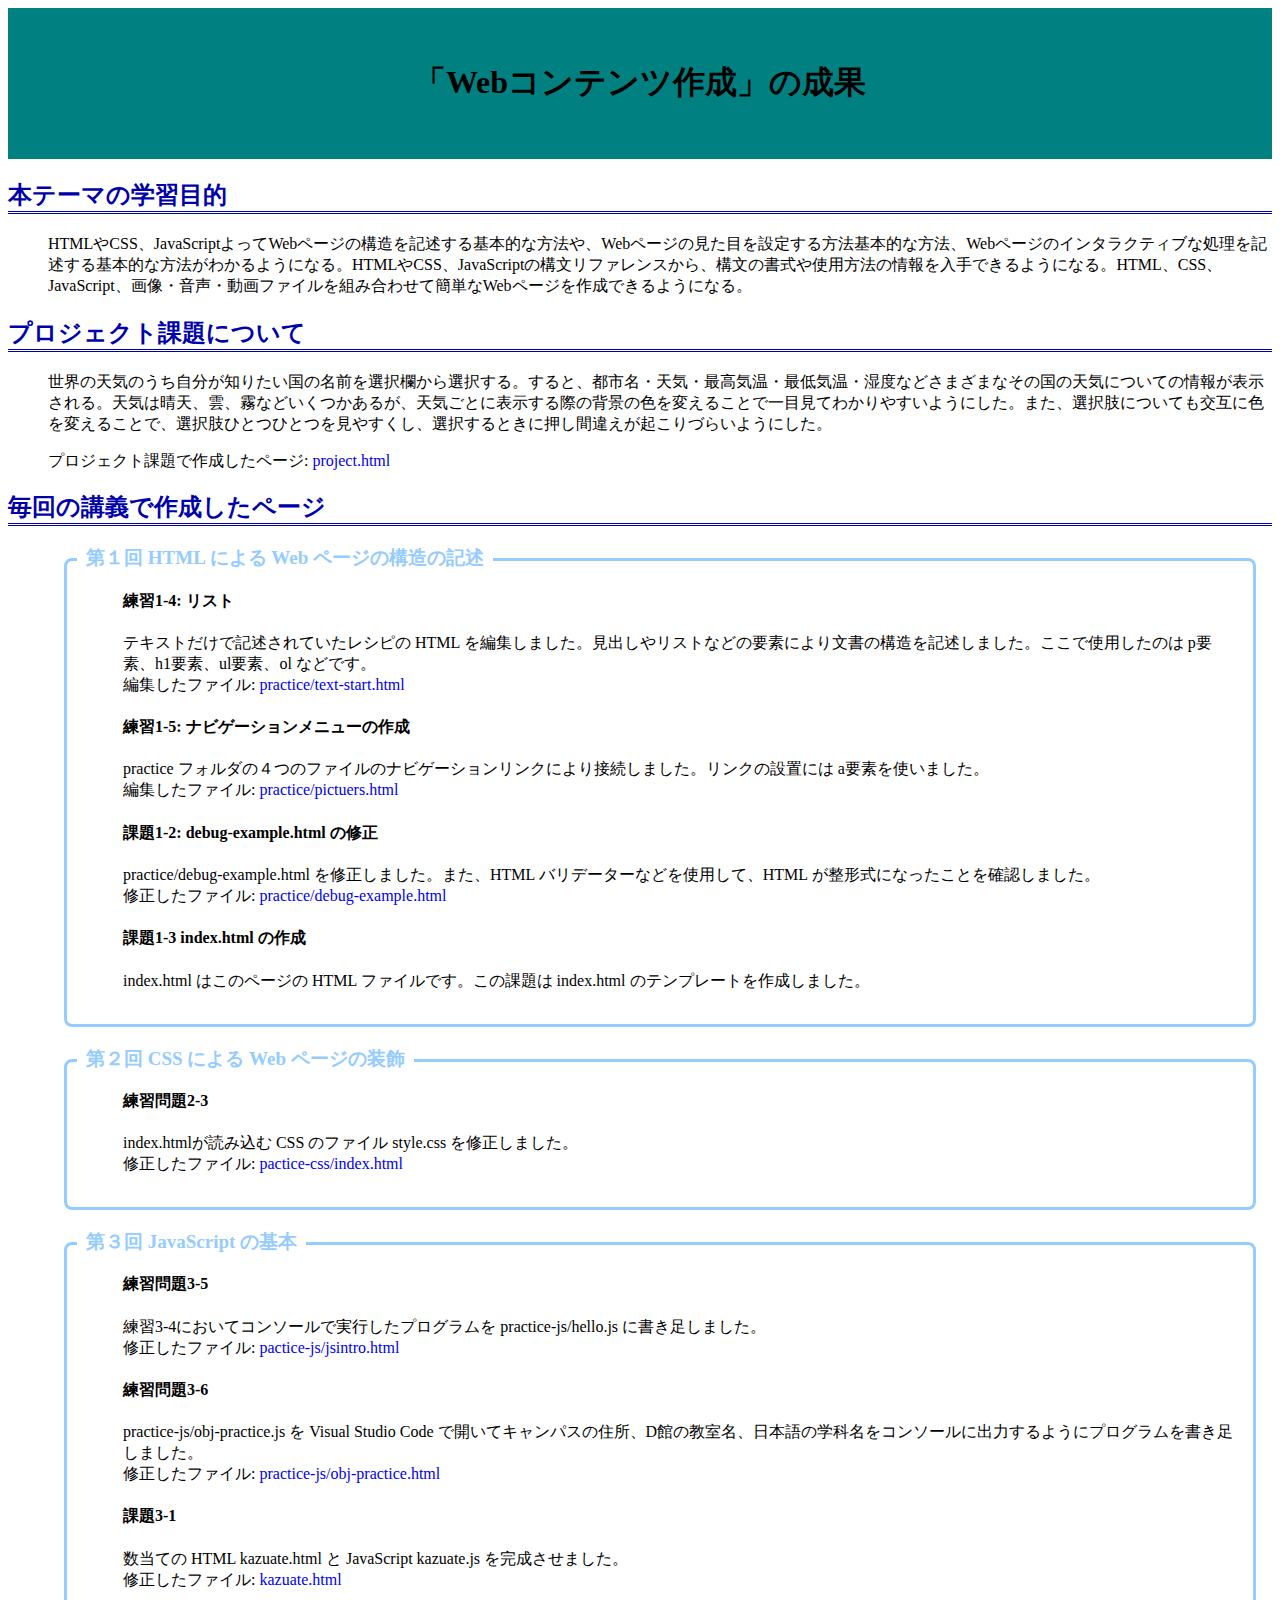
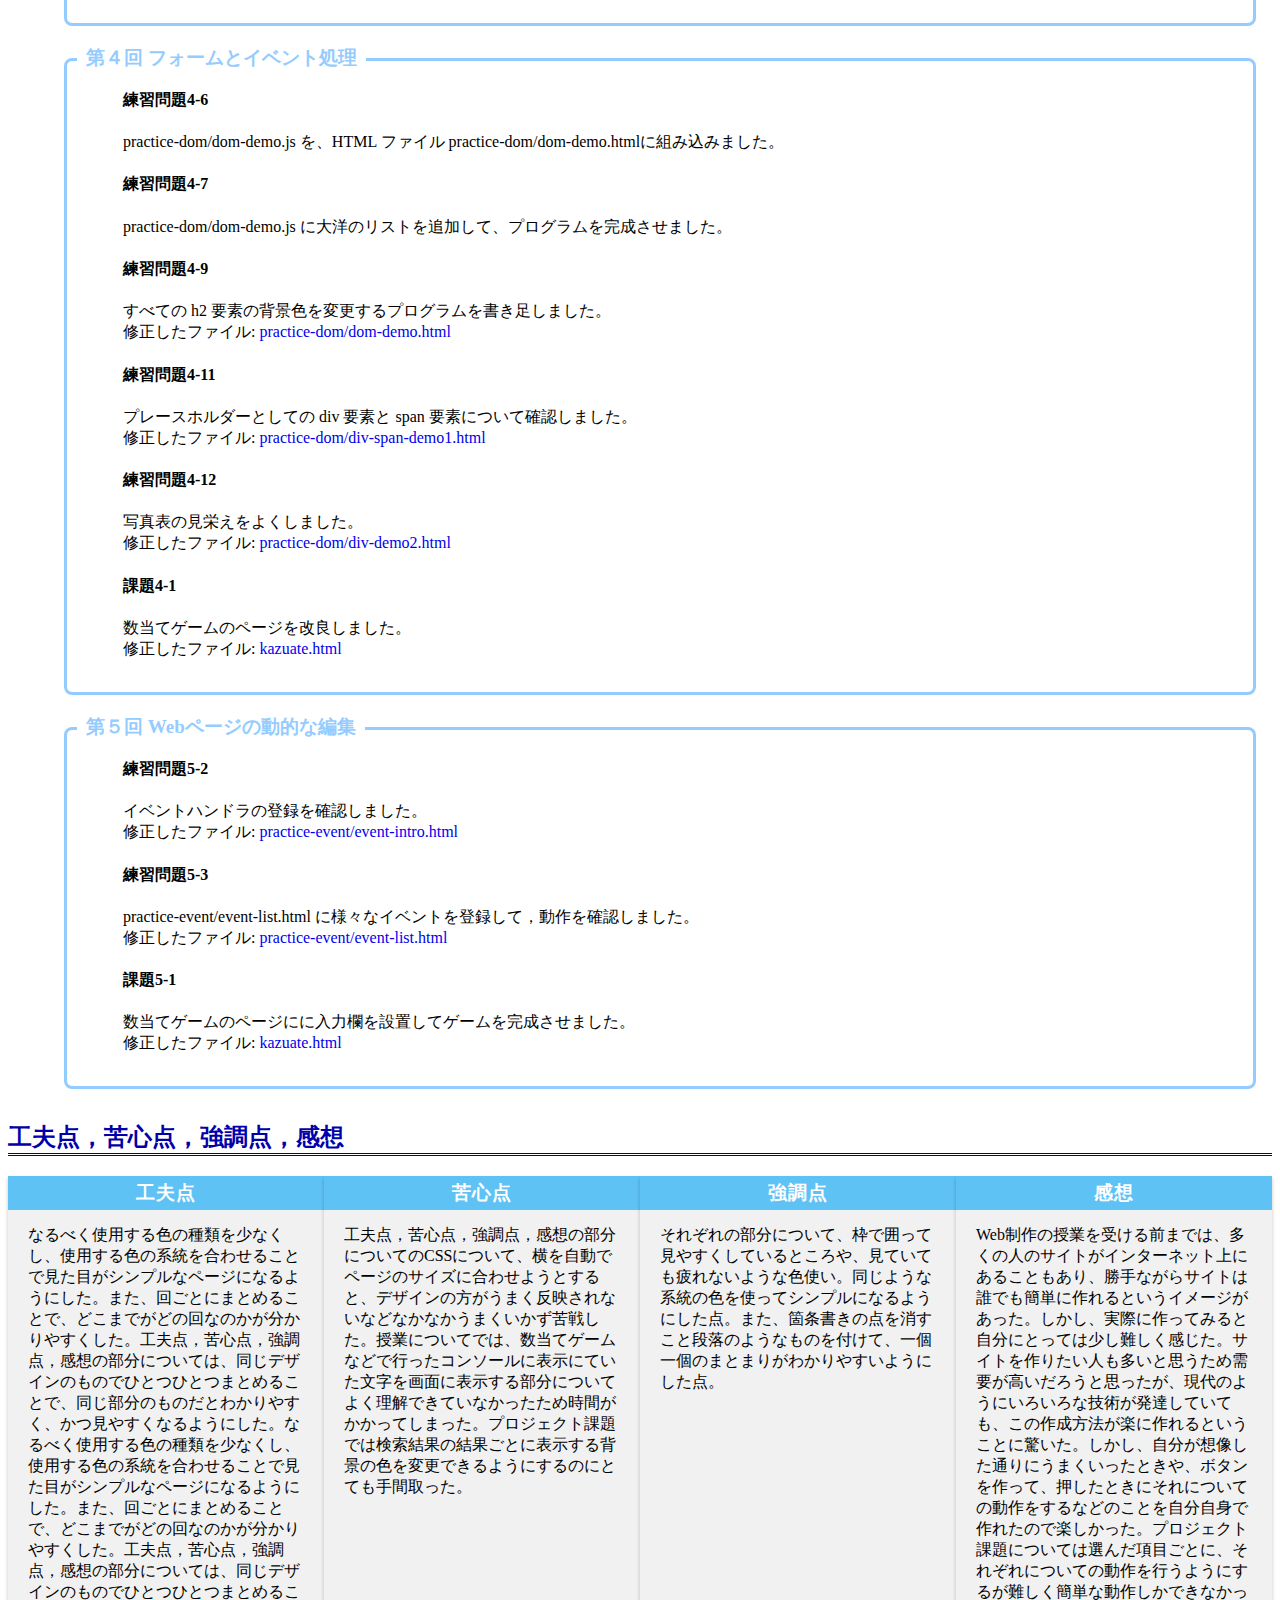
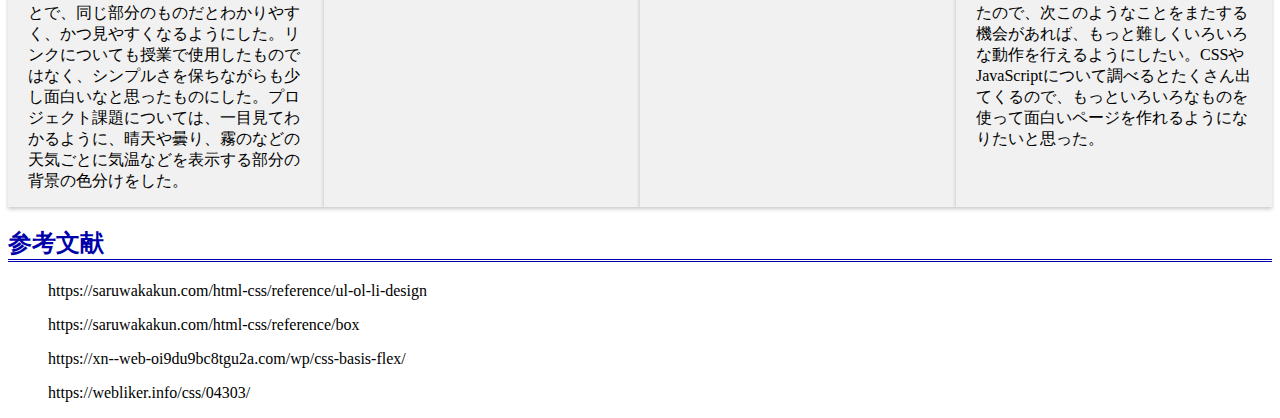
==== commit 96f9d39c: "7/27" ====
--- a/index.html
+++ b/index.html
@@ -11,14 +11,13 @@
         </header>
         <h2 class="target"> 本テーマの学習目的</h2>
             <ul class="target">
-                <li>HTML によって Web ページの構造を記述する基本的な方法がわかる</li>
-                <li>CSS によって Web ページの見た目を設定する基本的な方法がわかる</li>
-                <li>JavaScript によって Web ページのインタラクティブな処理を記述する方法がわかる</li>
-                <li>HTML, CSS, JavaScript の構文リファレンスから、構文の書式や使用方法の情報を入手できる</li>
-                <li>HTML, CSS, JavaScript, 画像・音声・動画ファイルを組み合わせて簡単な Web ページが作成できる</li>
+                <li><p>HTMLやCSS、JavaScriptよってWebページの構造を記述する基本的な方法や、Webページの見た目を設定する方法基本的な方法、Webページのインタラクティブな処理を記述する基本的な方法がわかるようになる。HTMLやCSS、JavaScriptの構文リファレンスから、構文の書式や使用方法の情報を入手できるようになる。HTML、CSS、JavaScript、画像・音声・動画ファイルを組み合わせて簡単なWebページを作成できるようになる。</p></li>
             </ul>
         <h2 class="target">プロジェクト課題について</h2>
-            <p>プロジェクト課題で作成したページ: <a href = "projects.html" target = _blank>project.html</a></p>
+            <ul>
+                <li><p>世界の天気のうち自分が知りたい国の名前を選択欄から選択する。すると、都市名・天気・最高気温・最低気温・湿度などさまざまなその国の天気についての情報が表示される。天気は晴天、雲、霧などいくつかあるが、天気ごとに表示する際の背景の色を変えることで一目見てわかりやすいようにした。また、選択肢についても交互に色を変えることで、選択肢ひとつひとつを見やすくし、選択するときに押し間違えが起こりづらいようにした。</p></li>
+                <li><p>プロジェクト課題で作成したページ: <a href = "project.html" target = _blank>project.html</a></p></li>
+            </ul>
         <h2 class="target">毎回の講義で作成したページ</h2>
         <ul>
         <div class="box1">
@@ -109,26 +108,27 @@
             <div class="zentai">
                 <div class="box">
                     <div class="box-title">工夫点</div>
-                    <p>なるべく使用する色の種類を少なくし、使用する色の系統を合わせることで見た目がシンプルなページになるようにした。また、回ごとにまとめることで、どこまでがどの回なのかが分かりやすくした。工夫点，苦心点，強調点，感想の部分については、同じデザインのものでひとつひとつまとめることで、同じ部分のものだとわかりやすく、かつ見やすくなるようにした。</p>
+                    <p>なるべく使用する色の種類を少なくし、使用する色の系統を合わせることで見た目がシンプルなページになるようにした。また、回ごとにまとめることで、どこまでがどの回なのかが分かりやすくした。工夫点，苦心点，強調点，感想の部分については、同じデザインのものでひとつひとつまとめることで、同じ部分のものだとわかりやすく、かつ見やすくなるようにした。なるべく使用する色の種類を少なくし、使用する色の系統を合わせることで見た目がシンプルなページになるようにした。また、回ごとにまとめることで、どこまでがどの回なのかが分かりやすくした。工夫点，苦心点，強調点，感想の部分については、同じデザインのものでひとつひとつまとめることで、同じ部分のものだとわかりやすく、かつ見やすくなるようにした。リンクについても授業で使用したものではなく、シンプルさを保ちながらも少し面白いなと思ったものにした。プロジェクト課題については、一目見てわかるように、晴天や曇り、霧のなどの天気ごとに気温などを表示する部分の背景の色分けをした。</p>
                 </div>
                 <div class="box">
                     <div class="box-title">苦心点</div>
-                    <p>工夫点，苦心点，強調点，感想の部分についてのCSSがなかなかうまくいかず苦戦した。授業についてでは、数当てゲームなどで行ったコンソールに表示にていた文字を画面に表示する部分についてよく理解できていなかったため時間がかかってしまった。</p>
+                    <p>工夫点，苦心点，強調点，感想の部分についてのCSSについて、横を自動でページのサイズに合わせようとすると、デザインの方がうまく反映されないなどなかなかうまくいかず苦戦した。授業についてでは、数当てゲームなどで行ったコンソールに表示にていた文字を画面に表示する部分についてよく理解できていなかったため時間がかかってしまった。プロジェクト課題では検索結果の結果ごとに表示する背景の色を変更できるようにするのにとても手間取った。</p>
                 </div>
                 <div class="box">
                     <div class="box-title">強調点</div>
-                    <p>それぞれの部分について、枠で囲って見やすくしているところや、見ていても疲れないような色使い。</p>
+                    <p>それぞれの部分について、枠で囲って見やすくしているところや、見ていても疲れないような色使い。同じような系統の色を使ってシンプルになるようにした点。また、箇条書きの点を消すこと段落のようなものを付けて、一個一個のまとまりがわかりやすいようにした点。</p>
                 </div>
                 <div class="box">
                     <div class="box-title">感想</div>
-                    <p>Web制作の授業を受ける前までは、多くの人のサイトがインターネット上にあることもあり、勝手ながらサイトは誰でも簡単に作れるというイメージがあった。しかし、実際に作ってみると自分にとっては少し難しく感じた。サイトを作りたい人も多いと思うため需要が高いだろうと思ったが、現代のようにいろいろな技術が発達していても、この作成方法が楽に作れるということに驚いた。しかり、自分が想像した通りにうまくいったときや、ボタンを作って、押したときにそれについての動作をするなどのことを自分自身で作れたので楽しかった。</p>
+                    <p>Web制作の授業を受ける前までは、多くの人のサイトがインターネット上にあることもあり、勝手ながらサイトは誰でも簡単に作れるというイメージがあった。しかし、実際に作ってみると自分にとっては少し難しく感じた。サイトを作りたい人も多いと思うため需要が高いだろうと思ったが、現代のようにいろいろな技術が発達していても、この作成方法が楽に作れるということに驚いた。しかし、自分が想像した通りにうまくいったときや、ボタンを作って、押したときにそれについての動作をするなどのことを自分自身で作れたので楽しかった。プロジェクト課題については選んだ項目ごとに、それぞれについての動作を行うようにするが難しく簡単な動作しかできなかったので、次このようなことをまたする機会があれば、もっと難しくいろいろな動作を行えるようにしたい。CSSやJavaScriptについて調べるとたくさん出てくるので、もっといろいろなものを使って面白いページを作れるようになりたいと思った。</p>
                 </div>
             </div>
         <h2 class="target">参考文献</h2>
-        https://saruwakakun.com/html-css/reference/ul-ol-li-design
-        https://jajaaan.co.jp/css/css-headline/
-        https://webukatu.com/wordpress/blog/24957/
-        https://saruwakakun.com/html-css/reference/box
-        https://xn--web-oi9du9bc8tgu2a.com/wp/css-basis-flex/
+            <ul>
+                <li><p>https://saruwakakun.com/html-css/reference/ul-ol-li-design</p></li>
+                <li><p>https://saruwakakun.com/html-css/reference/box</p></li>
+                <li><p>https://xn--web-oi9du9bc8tgu2a.com/wp/css-basis-flex/</p></li>
+                <li><p>https://webliker.info/css/04303/</p></li>
+            </ul>
     </body>
 </html>--- a/style.css
+++ b/style.css
@@ -40,20 +40,6 @@
     margin: 0; 
     padding: 0;
 }
-
-
-a:link {
-    color: rgb(56, 56, 243);
-}
-a:visited {
-    color: purple;
-}
-a:hover {
-    text-decoration: none;
-}
-
-
-
 div.zentai {
     display: flex;
     flex-direction: row;
@@ -84,6 +70,32 @@
 
 
 
+a {
+    text-decoration: none;
+}
+a {
+    position: relative;
+    display: inline-block;
+    transition: .3s;
+}
+a::after {
+    position: absolute;
+    bottom: 0;
+    left: 50%;
+    content: '';
+    width: 0;
+    height: 2px;
+    background-color: rgb(0, 0, 170);
+    transition: .3s;
+    transform: translateX(-50%);
+}
+a:hover::after{
+    width: 100%;
+}
+a:active{
+    color : purple;
+}
+
 /*flex-basis: auto;*/
 
 /*
@@ -103,4 +115,17 @@
 
 
                 <p>kakkakdjkhfhfhksfjhsfjhfjhsjkfhjsfhskfjshfsfhshfhskjfhkf</p>
-*/+
+a:link {
+    color: rgb(56, 56, 243);
+}
+a:visited {
+    color: purple;
+}
+a:hover {
+    text-decoration: none;
+}
+
+
+
+                */